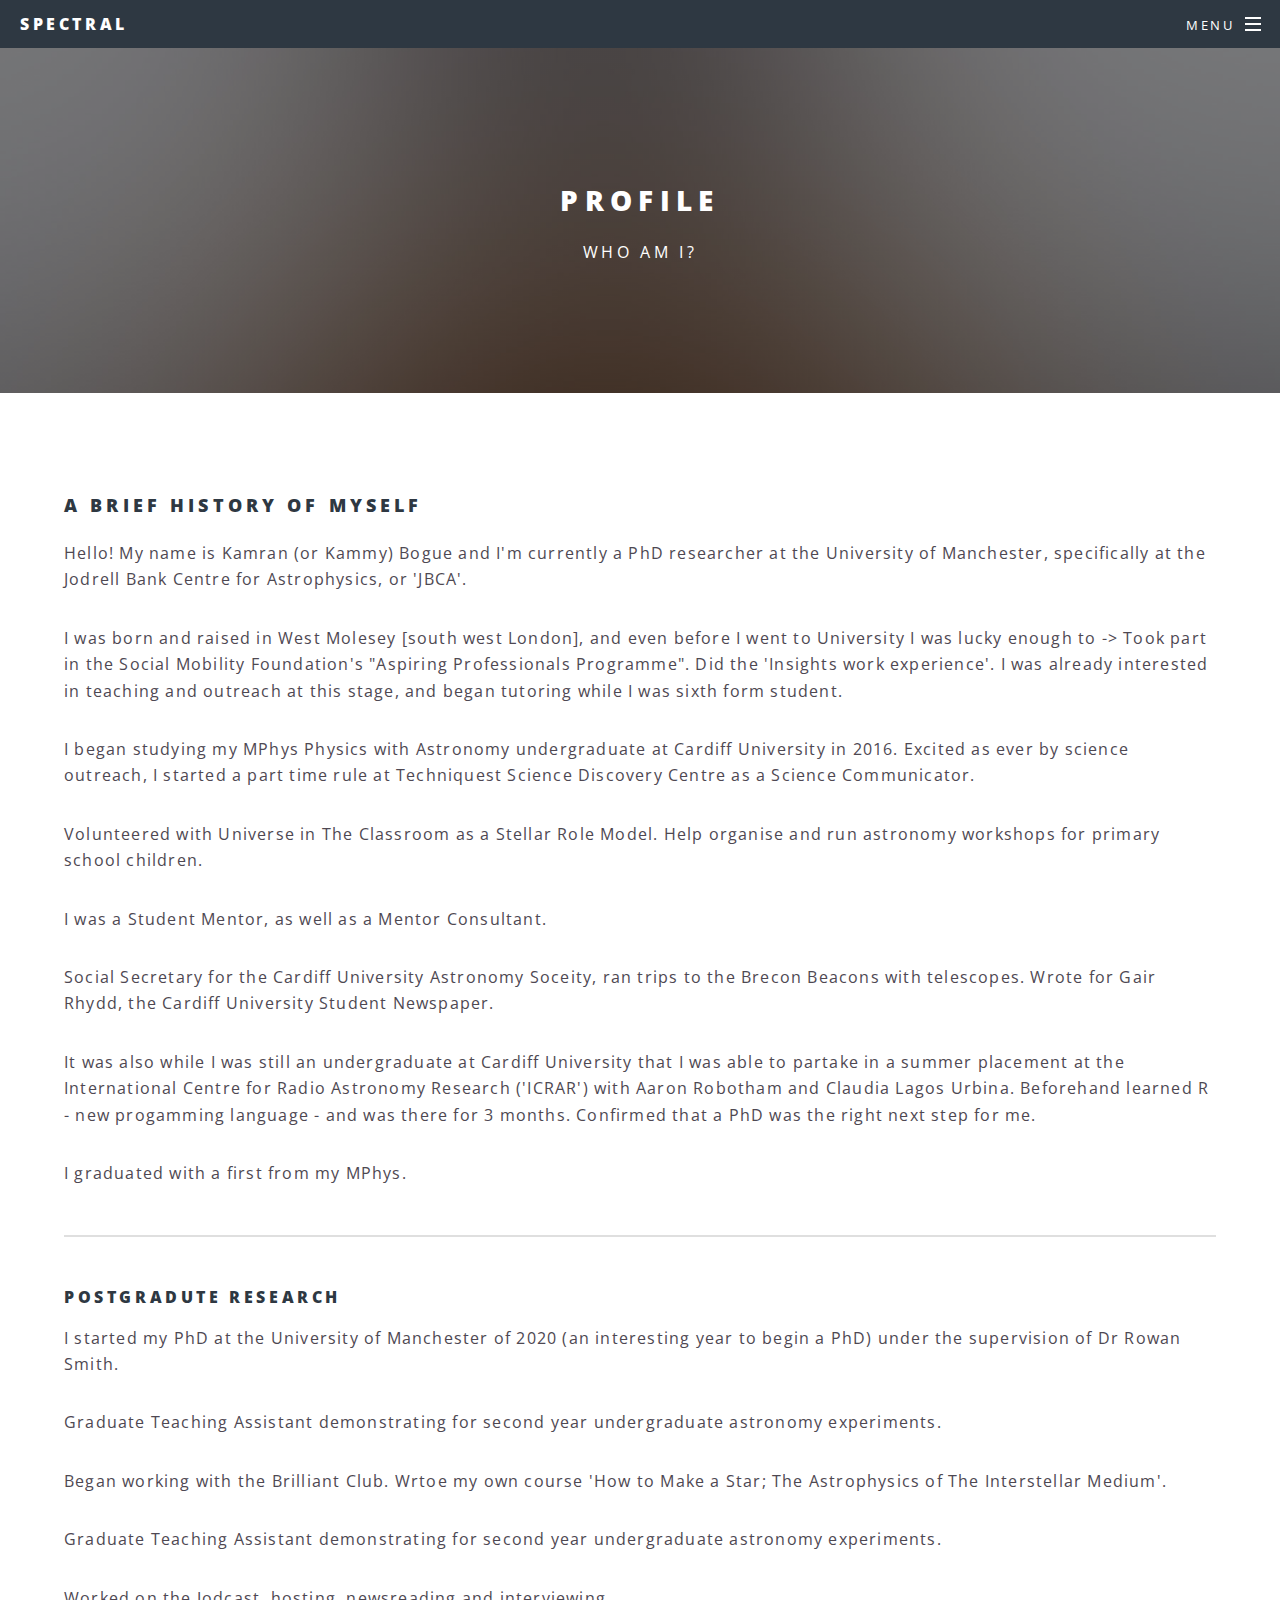
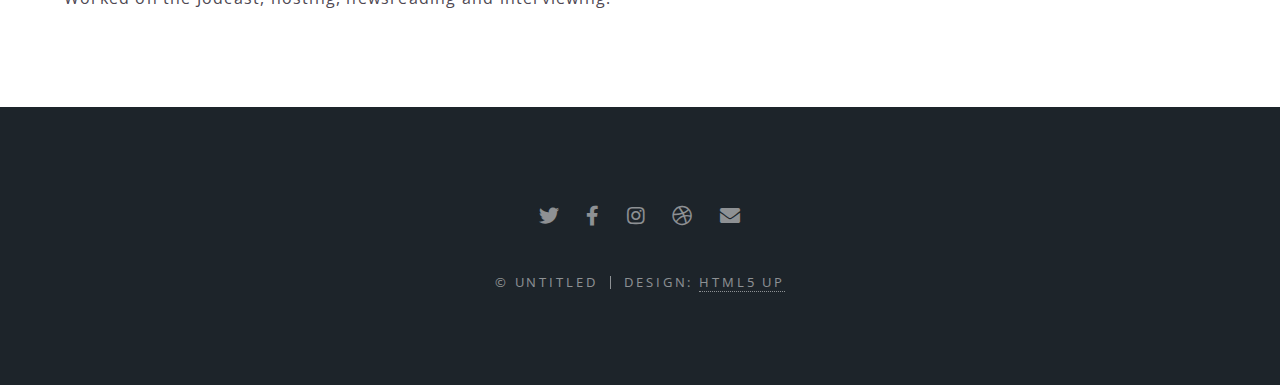
==== contact.html @ 106fe3ed "Update Homepage and Introduce New Pages" ====
<!DOCTYPE HTML>
<!--
	Spectral by HTML5 UP
	html5up.net | @ajlkn
	Free for personal and commercial use under the CCA 3.0 license (html5up.net/license)
-->
<html>
	<head>
		<title>Generic - Spectral by HTML5 UP</title>
		<meta charset="utf-8" />
		<meta name="viewport" content="width=device-width, initial-scale=1, user-scalable=no" />
		<link rel="stylesheet" href="assets/css/main.css" />
		<noscript><link rel="stylesheet" href="assets/css/noscript.css" /></noscript>
	</head>
	<body class="is-preload">

		<!-- Page Wrapper -->
			<div id="page-wrapper">

				<!-- Header -->
					<header id="header">
						<h1><a href="index.html">Spectral</a></h1>
						<nav id="nav">
							<ul>
								<li class="special">
									<a href="#menu" class="menuToggle"><span>Menu</span></a>
									<div id="menu">
										<ul>
											<li><a href="index.html">Home</a></li>
											<li><a href="generic.html">Generic</a></li>
											<li><a href="elements.html">Elements</a></li>
											<li><a href="#">Sign Up</a></li>
											<li><a href="#">Log In</a></li>
										</ul>
									</div>
								</li>
							</ul>
						</nav>
					</header>

				<!-- Main -->
					<article id="main">
						<header>
							<h2>Profile</h2>
							<p>Who am I?</p>
						</header>
						<section class="wrapper style5">
							<div class="inner">

								<h3>A Brief History of Myself</h3>
								<p>Hello! My name is Kamran (or Kammy) Bogue and I'm currently a PhD researcher at the University of Manchester, specifically at the Jodrell Bank Centre for Astrophysics, or 'JBCA'. </p>

								<p>I was born and raised in West Molesey [south west London], and even before I went to University I was lucky enough to -> Took part in the Social Mobility Foundation's "Aspiring Professionals Programme". Did the 'Insights work experience'. I was already interested in teaching and outreach at this stage, and began tutoring while I was sixth form student.</p>

								<p>I began studying my MPhys Physics with Astronomy undergraduate at Cardiff University in 2016. Excited as ever by science outreach, I started a part time rule at Techniquest Science Discovery Centre as a Science Communicator.</p>

								<p>Volunteered with Universe in The Classroom as a Stellar Role Model. Help organise and run astronomy workshops for primary school children.</p>

								<p>I was a Student Mentor, as well as a Mentor Consultant.</p>

								<p>Social Secretary for the Cardiff University Astronomy Soceity, ran trips to the Brecon Beacons with telescopes. Wrote for Gair Rhydd, the Cardiff University Student Newspaper.</p>

								<p>It was also while I was still an undergraduate at Cardiff University that I was able to partake in a summer placement at the International Centre for Radio Astronomy Research ('ICRAR') with Aaron Robotham and Claudia Lagos Urbina. Beforehand learned R - new progamming language - and was there for 3 months. Confirmed that a PhD was the right next step for me.</p>

								<p>I graduated with a first from my MPhys.</p>
								<hr />

								<h4>Postgradute Research</h4>
								<p>I started my PhD at the University of Manchester of 2020 (an interesting year to begin a PhD) under the supervision of Dr Rowan Smith.</p>

								<p>Graduate Teaching Assistant demonstrating for second year undergraduate astronomy experiments.</p>

								<p>Began working with the Brilliant Club. Wrtoe my own course 'How to Make a Star; The Astrophysics of The Interstellar Medium'. </p>

								<p>Graduate Teaching Assistant demonstrating for second year undergraduate astronomy experiments.</p>

								<p>Worked on the Jodcast, hosting, newsreading and interviewing.</p>

							</div>
						</section>
					</article>

				<!-- Footer -->
					<footer id="footer">
						<ul class="icons">
							<li><a href="#" class="icon brands fa-twitter"><span class="label">Twitter</span></a></li>
							<li><a href="#" class="icon brands fa-facebook-f"><span class="label">Facebook</span></a></li>
							<li><a href="#" class="icon brands fa-instagram"><span class="label">Instagram</span></a></li>
							<li><a href="#" class="icon brands fa-dribbble"><span class="label">Dribbble</span></a></li>
							<li><a href="#" class="icon solid fa-envelope"><span class="label">Email</span></a></li>
						</ul>
						<ul class="copyright">
							<li>&copy; Untitled</li><li>Design: <a href="http://html5up.net">HTML5 UP</a></li>
						</ul>
					</footer>

			</div>

		<!-- Scripts -->
			<script src="assets/js/jquery.min.js"></script>
			<script src="assets/js/jquery.scrollex.min.js"></script>
			<script src="assets/js/jquery.scrolly.min.js"></script>
			<script src="assets/js/browser.min.js"></script>
			<script src="assets/js/breakpoints.min.js"></script>
			<script src="assets/js/util.js"></script>
			<script src="assets/js/main.js"></script>

	</body>
</html>
---- assets/css/main.css ----
@import url(fontawesome-all.min.css);
@import url("https://fonts.googleapis.com/css?family=Open+Sans:400,400italic,600,600italic,800,800italic");

/*
	Spectral by HTML5 UP
	html5up.net | @ajlkn
	Free for personal and commercial use under the CCA 3.0 license (html5up.net/license)
*/

html, body, div, span, applet, object,
iframe, h1, h2, h3, h4, h5, h6, p, blockquote,
pre, a, abbr, acronym, address, big, cite,
code, del, dfn, em, img, ins, kbd, q, s, samp,
small, strike, strong, sub, sup, tt, var, b,
u, i, center, dl, dt, dd, ol, ul, li, fieldset,
form, label, legend, table, caption, tbody,
tfoot, thead, tr, th, td, article, aside,
canvas, details, embed, figure, figcaption,
footer, header, hgroup, menu, nav, output, ruby,
section, summary, time, mark, audio, video {
	margin: 0;
	padding: 0;
	border: 0;
	font-size: 100%;
	font: inherit;
	vertical-align: baseline;}

article, aside, details, figcaption, figure,
footer, header, hgroup, menu, nav, section {
	display: block;}

body {
	line-height: 1;
}

ol, ul {
	list-style: none;
}

blockquote, q {
	quotes: none;
}

	blockquote:before, blockquote:after, q:before, q:after {
		content: '';
		content: none;
	}

table {
	border-collapse: collapse;
	border-spacing: 0;
}

body {
	-webkit-text-size-adjust: none;
}

mark {
	background-color: transparent;
	color: inherit;
}

input::-moz-focus-inner {
	border: 0;
	padding: 0;
}

input, select, textarea {
	-moz-appearance: none;
	-webkit-appearance: none;
	-ms-appearance: none;
	appearance: none;
}

/* Basic */

	@-ms-viewport {
		width: device-width;
	}

	html {
		box-sizing: border-box;
	}

	*, *:before, *:after {
		box-sizing: inherit;
	}

	body {
		background: #2e3842;
	}

		body.is-preload *, body.is-preload *:before, body.is-preload *:after {
			-moz-animation: none !important;
			-webkit-animation: none !important;
			-ms-animation: none !important;
			animation: none !important;
			-moz-transition: none !important;
			-webkit-transition: none !important;
			-ms-transition: none !important;
			transition: none !important;
		}

	body, input, select, textarea {
		color: #fff;
		font-family: "Open Sans", Helvetica, sans-serif;
		font-size: 15pt;
		font-weight: 400;
		letter-spacing: 0.075em;
		line-height: 1.65em;
	}

		@media screen and (max-width: 1680px) {

			body, input, select, textarea {
				font-size: 13pt;
			}

		}

		@media screen and (max-width: 1280px) {

			body, input, select, textarea {
				font-size: 12pt;
			}

		}

		@media screen and (max-width: 736px) {

			body, input, select, textarea {
				font-size: 11pt;
				letter-spacing: 0.0375em;
			}

		}

	a {
		-moz-transition: color 0.2s ease, border-bottom-color 0.2s ease;
		-webkit-transition: color 0.2s ease, border-bottom-color 0.2s ease;
		-ms-transition: color 0.2s ease, border-bottom-color 0.2s ease;
		transition: color 0.2s ease, border-bottom-color 0.2s ease;
		border-bottom: dotted 1px;
		color: inherit;
		text-decoration: none;
	}

		a:hover {
			border-bottom-color: transparent;
		}

	strong, b {
		color: #fff;
		font-weight: 600;
	}

	em, i {
		font-style: italic;
	}

	p {
		margin: 0 0 2em 0;
	}

	h1, h2, h3, h4, h5, h6 {
		color: #fff;
		font-weight: 800;
		letter-spacing: 0.225em;
		line-height: 1em;
		margin: 0 0 1em 0;
		text-transform: uppercase;
	}

		h1 a, h2 a, h3 a, h4 a, h5 a, h6 a {
			color: inherit;
			text-decoration: none;
		}

	h2 {
		font-size: 1.35em;
		line-height: 1.75em;
	}

		@media screen and (max-width: 736px) {

			h2 {
				font-size: 1.1em;
				line-height: 1.65em;
			}

		}

	h3 {
		font-size: 1.15em;
		line-height: 1.75em;
	}

		@media screen and (max-width: 736px) {

			h3 {
				font-size: 1em;
				line-height: 1.65em;
			}

		}

	h4 {
		font-size: 1em;
		line-height: 1.5em;
	}

	h5 {
		font-size: 0.8em;
		line-height: 1.5em;
	}

	h6 {
		font-size: 0.7em;
		line-height: 1.5em;
	}

	sub {
		font-size: 0.8em;
		position: relative;
		top: 0.5em;
	}

	sup {
		font-size: 0.8em;
		position: relative;
		top: -0.5em;
	}

	hr {
		border: 0;
		border-bottom: solid 2px #fff;
		margin: 3em 0;
	}

		hr.major {
			margin: 4.5em 0;
		}

	blockquote {
		border-left: solid 4px #fff;
		font-style: italic;
		margin: 0 0 2em 0;
		padding: 0.5em 0 0.5em 2em;
	}

	code {
		background: rgba(144, 144, 144, 0.25);
		border-radius: 3px;
		font-family: "Courier New", monospace;
		font-size: 0.9em;
		letter-spacing: 0;
		margin: 0 0.25em;
		padding: 0.25em 0.65em;
	}

	pre {
		-webkit-overflow-scrolling: touch;
		font-family: "Courier New", monospace;
		font-size: 0.9em;
		margin: 0 0 2em 0;
	}

		pre code {
			display: block;
			line-height: 1.75em;
			padding: 1em 1.5em;
			overflow-x: auto;
		}

	.align-left {
		text-align: left;
	}

	.align-center {
		text-align: center;
	}

	.align-right {
		text-align: right;
	}

/* Row */

	.row {
		display: flex;
		flex-wrap: wrap;
		box-sizing: border-box;
		align-items: stretch;
	}

		.row > * {
			box-sizing: border-box;
		}

		.row.gtr-uniform > * > :last-child {
			margin-bottom: 0;
		}

		.row.aln-left {
			justify-content: flex-start;
		}

		.row.aln-center {
			justify-content: center;
		}

		.row.aln-right {
			justify-content: flex-end;
		}

		.row.aln-top {
			align-items: flex-start;
		}

		.row.aln-middle {
			align-items: center;
		}

		.row.aln-bottom {
			align-items: flex-end;
		}

		.row > .imp {
			order: -1;
		}

		.row > .col-1 {
			width: 8.33333%;
		}

		.row > .off-1 {
			margin-left: 8.33333%;
		}

		.row > .col-2 {
			width: 16.66667%;
		}

		.row > .off-2 {
			margin-left: 16.66667%;
		}

		.row > .col-3 {
			width: 25%;
		}

		.row > .off-3 {
			margin-left: 25%;
		}

		.row > .col-4 {
			width: 33.33333%;
		}

		.row > .off-4 {
			margin-left: 33.33333%;
		}

		.row > .col-5 {
			width: 41.66667%;
		}

		.row > .off-5 {
			margin-left: 41.66667%;
		}

		.row > .col-6 {
			width: 50%;
		}

		.row > .off-6 {
			margin-left: 50%;
		}

		.row > .col-7 {
			width: 58.33333%;
		}

		.row > .off-7 {
			margin-left: 58.33333%;
		}

		.row > .col-8 {
			width: 66.66667%;
		}

		.row > .off-8 {
			margin-left: 66.66667%;
		}

		.row > .col-9 {
			width: 75%;
		}

		.row > .off-9 {
			margin-left: 75%;
		}

		.row > .col-10 {
			width: 83.33333%;
		}

		.row > .off-10 {
			margin-left: 83.33333%;
		}

		.row > .col-11 {
			width: 91.66667%;
		}

		.row > .off-11 {
			margin-left: 91.66667%;
		}

		.row > .col-12 {
			width: 100%;
		}

		.row > .off-12 {
			margin-left: 100%;
		}

		.row.gtr-0 {
			margin-top: 0;
			margin-left: 0em;
		}

			.row.gtr-0 > * {
				padding: 0 0 0 0em;
			}

			.row.gtr-0.gtr-uniform {
				margin-top: 0em;
			}

				.row.gtr-0.gtr-uniform > * {
					padding-top: 0em;
				}

		.row.gtr-25 {
			margin-top: 0;
			margin-left: -0.375em;
		}

			.row.gtr-25 > * {
				padding: 0 0 0 0.375em;
			}

			.row.gtr-25.gtr-uniform {
				margin-top: -0.375em;
			}

				.row.gtr-25.gtr-uniform > * {
					padding-top: 0.375em;
				}

		.row.gtr-50 {
			margin-top: 0;
			margin-left: -0.75em;
		}

			.row.gtr-50 > * {
				padding: 0 0 0 0.75em;
			}

			.row.gtr-50.gtr-uniform {
				margin-top: -0.75em;
			}

				.row.gtr-50.gtr-uniform > * {
					padding-top: 0.75em;
				}

		.row {
			margin-top: 0;
			margin-left: -1.5em;
		}

			.row > * {
				padding: 0 0 0 1.5em;
			}

			.row.gtr-uniform {
				margin-top: -1.5em;
			}

				.row.gtr-uniform > * {
					padding-top: 1.5em;
				}

		.row.gtr-150 {
			margin-top: 0;
			margin-left: -2.25em;
		}

			.row.gtr-150 > * {
				padding: 0 0 0 2.25em;
			}

			.row.gtr-150.gtr-uniform {
				margin-top: -2.25em;
			}

				.row.gtr-150.gtr-uniform > * {
					padding-top: 2.25em;
				}

		.row.gtr-200 {
			margin-top: 0;
			margin-left: -3em;
		}

			.row.gtr-200 > * {
				padding: 0 0 0 3em;
			}

			.row.gtr-200.gtr-uniform {
				margin-top: -3em;
			}

				.row.gtr-200.gtr-uniform > * {
					padding-top: 3em;
				}

		@media screen and (max-width: 1680px) {

			.row {
				display: flex;
				flex-wrap: wrap;
				box-sizing: border-box;
				align-items: stretch;
			}

				.row > * {
					box-sizing: border-box;
				}

				.row.gtr-uniform > * > :last-child {
					margin-bottom: 0;
				}

				.row.aln-left {
					justify-content: flex-start;
				}

				.row.aln-center {
					justify-content: center;
				}

				.row.aln-right {
					justify-content: flex-end;
				}

				.row.aln-top {
					align-items: flex-start;
				}

				.row.aln-middle {
					align-items: center;
				}

				.row.aln-bottom {
					align-items: flex-end;
				}

				.row > .imp-xlarge {
					order: -1;
				}

				.row > .col-1-xlarge {
					width: 8.33333%;
				}

				.row > .off-1-xlarge {
					margin-left: 8.33333%;
				}

				.row > .col-2-xlarge {
					width: 16.66667%;
				}

				.row > .off-2-xlarge {
					margin-left: 16.66667%;
				}

				.row > .col-3-xlarge {
					width: 25%;
				}

				.row > .off-3-xlarge {
					margin-left: 25%;
				}

				.row > .col-4-xlarge {
					width: 33.33333%;
				}

				.row > .off-4-xlarge {
					margin-left: 33.33333%;
				}

				.row > .col-5-xlarge {
					width: 41.66667%;
				}

				.row > .off-5-xlarge {
					margin-left: 41.66667%;
				}

				.row > .col-6-xlarge {
					width: 50%;
				}

				.row > .off-6-xlarge {
					margin-left: 50%;
				}

				.row > .col-7-xlarge {
					width: 58.33333%;
				}

				.row > .off-7-xlarge {
					margin-left: 58.33333%;
				}

				.row > .col-8-xlarge {
					width: 66.66667%;
				}

				.row > .off-8-xlarge {
					margin-left: 66.66667%;
				}

				.row > .col-9-xlarge {
					width: 75%;
				}

				.row > .off-9-xlarge {
					margin-left: 75%;
				}

				.row > .col-10-xlarge {
					width: 83.33333%;
				}

				.row > .off-10-xlarge {
					margin-left: 83.33333%;
				}

				.row > .col-11-xlarge {
					width: 91.66667%;
				}

				.row > .off-11-xlarge {
					margin-left: 91.66667%;
				}

				.row > .col-12-xlarge {
					width: 100%;
				}

				.row > .off-12-xlarge {
					margin-left: 100%;
				}

				.row.gtr-0 {
					margin-top: 0;
					margin-left: 0em;
				}

					.row.gtr-0 > * {
						padding: 0 0 0 0em;
					}

					.row.gtr-0.gtr-uniform {
						margin-top: 0em;
					}

						.row.gtr-0.gtr-uniform > * {
							padding-top: 0em;
						}

				.row.gtr-25 {
					margin-top: 0;
					margin-left: -0.375em;
				}

					.row.gtr-25 > * {
						padding: 0 0 0 0.375em;
					}

					.row.gtr-25.gtr-uniform {
						margin-top: -0.375em;
					}

						.row.gtr-25.gtr-uniform > * {
							padding-top: 0.375em;
						}

				.row.gtr-50 {
					margin-top: 0;
					margin-left: -0.75em;
				}

					.row.gtr-50 > * {
						padding: 0 0 0 0.75em;
					}

					.row.gtr-50.gtr-uniform {
						margin-top: -0.75em;
					}

						.row.gtr-50.gtr-uniform > * {
							padding-top: 0.75em;
						}

				.row {
					margin-top: 0;
					margin-left: -1.5em;
				}

					.row > * {
						padding: 0 0 0 1.5em;
					}

					.row.gtr-uniform {
						margin-top: -1.5em;
					}

						.row.gtr-uniform > * {
							padding-top: 1.5em;
						}

				.row.gtr-150 {
					margin-top: 0;
					margin-left: -2.25em;
				}

					.row.gtr-150 > * {
						padding: 0 0 0 2.25em;
					}

					.row.gtr-150.gtr-uniform {
						margin-top: -2.25em;
					}

						.row.gtr-150.gtr-uniform > * {
							padding-top: 2.25em;
						}

				.row.gtr-200 {
					margin-top: 0;
					margin-left: -3em;
				}

					.row.gtr-200 > * {
						padding: 0 0 0 3em;
					}

					.row.gtr-200.gtr-uniform {
						margin-top: -3em;
					}

						.row.gtr-200.gtr-uniform > * {
							padding-top: 3em;
						}

		}

		@media screen and (max-width: 1280px) {

			.row {
				display: flex;
				flex-wrap: wrap;
				box-sizing: border-box;
				align-items: stretch;
			}

				.row > * {
					box-sizing: border-box;
				}

				.row.gtr-uniform > * > :last-child {
					margin-bottom: 0;
				}

				.row.aln-left {
					justify-content: flex-start;
				}

				.row.aln-center {
					justify-content: center;
				}

				.row.aln-right {
					justify-content: flex-end;
				}

				.row.aln-top {
					align-items: flex-start;
				}

				.row.aln-middle {
					align-items: center;
				}

				.row.aln-bottom {
					align-items: flex-end;
				}

				.row > .imp-large {
					order: -1;
				}

				.row > .col-1-large {
					width: 8.33333%;
				}

				.row > .off-1-large {
					margin-left: 8.33333%;
				}

				.row > .col-2-large {
					width: 16.66667%;
				}

				.row > .off-2-large {
					margin-left: 16.66667%;
				}

				.row > .col-3-large {
					width: 25%;
				}

				.row > .off-3-large {
					margin-left: 25%;
				}

				.row > .col-4-large {
					width: 33.33333%;
				}

				.row > .off-4-large {
					margin-left: 33.33333%;
				}

				.row > .col-5-large {
					width: 41.66667%;
				}

				.row > .off-5-large {
					margin-left: 41.66667%;
				}

				.row > .col-6-large {
					width: 50%;
				}

				.row > .off-6-large {
					margin-left: 50%;
				}

				.row > .col-7-large {
					width: 58.33333%;
				}

				.row > .off-7-large {
					margin-left: 58.33333%;
				}

				.row > .col-8-large {
					width: 66.66667%;
				}

				.row > .off-8-large {
					margin-left: 66.66667%;
				}

				.row > .col-9-large {
					width: 75%;
				}

				.row > .off-9-large {
					margin-left: 75%;
				}

				.row > .col-10-large {
					width: 83.33333%;
				}

				.row > .off-10-large {
					margin-left: 83.33333%;
				}

				.row > .col-11-large {
					width: 91.66667%;
				}

				.row > .off-11-large {
					margin-left: 91.66667%;
				}

				.row > .col-12-large {
					width: 100%;
				}

				.row > .off-12-large {
					margin-left: 100%;
				}

				.row.gtr-0 {
					margin-top: 0;
					margin-left: 0em;
				}

					.row.gtr-0 > * {
						padding: 0 0 0 0em;
					}

					.row.gtr-0.gtr-uniform {
						margin-top: 0em;
					}

						.row.gtr-0.gtr-uniform > * {
							padding-top: 0em;
						}

				.row.gtr-25 {
					margin-top: 0;
					margin-left: -0.375em;
				}

					.row.gtr-25 > * {
						padding: 0 0 0 0.375em;
					}

					.row.gtr-25.gtr-uniform {
						margin-top: -0.375em;
					}

						.row.gtr-25.gtr-uniform > * {
							padding-top: 0.375em;
						}

				.row.gtr-50 {
					margin-top: 0;
					margin-left: -0.75em;
				}

					.row.gtr-50 > * {
						padding: 0 0 0 0.75em;
					}

					.row.gtr-50.gtr-uniform {
						margin-top: -0.75em;
					}

						.row.gtr-50.gtr-uniform > * {
							padding-top: 0.75em;
						}

				.row {
					margin-top: 0;
					margin-left: -1.5em;
				}

					.row > * {
						padding: 0 0 0 1.5em;
					}

					.row.gtr-uniform {
						margin-top: -1.5em;
					}

						.row.gtr-uniform > * {
							padding-top: 1.5em;
						}

				.row.gtr-150 {
					margin-top: 0;
					margin-left: -2.25em;
				}

					.row.gtr-150 > * {
						padding: 0 0 0 2.25em;
					}

					.row.gtr-150.gtr-uniform {
						margin-top: -2.25em;
					}

						.row.gtr-150.gtr-uniform > * {
							padding-top: 2.25em;
						}

				.row.gtr-200 {
					margin-top: 0;
					margin-left: -3em;
				}

					.row.gtr-200 > * {
						padding: 0 0 0 3em;
					}

					.row.gtr-200.gtr-uniform {
						margin-top: -3em;
					}

						.row.gtr-200.gtr-uniform > * {
							padding-top: 3em;
						}

		}

		@media screen and (max-width: 980px) {

			.row {
				display: flex;
				flex-wrap: wrap;
				box-sizing: border-box;
				align-items: stretch;
			}

				.row > * {
					box-sizing: border-box;
				}

				.row.gtr-uniform > * > :last-child {
					margin-bottom: 0;
				}

				.row.aln-left {
					justify-content: flex-start;
				}

				.row.aln-center {
					justify-content: center;
				}

				.row.aln-right {
					justify-content: flex-end;
				}

				.row.aln-top {
					align-items: flex-start;
				}

				.row.aln-middle {
					align-items: center;
				}

				.row.aln-bottom {
					align-items: flex-end;
				}

				.row > .imp-medium {
					order: -1;
				}

				.row > .col-1-medium {
					width: 8.33333%;
				}

				.row > .off-1-medium {
					margin-left: 8.33333%;
				}

				.row > .col-2-medium {
					width: 16.66667%;
				}

				.row > .off-2-medium {
					margin-left: 16.66667%;
				}

				.row > .col-3-medium {
					width: 25%;
				}

				.row > .off-3-medium {
					margin-left: 25%;
				}

				.row > .col-4-medium {
					width: 33.33333%;
				}

				.row > .off-4-medium {
					margin-left: 33.33333%;
				}

				.row > .col-5-medium {
					width: 41.66667%;
				}

				.row > .off-5-medium {
					margin-left: 41.66667%;
				}

				.row > .col-6-medium {
					width: 50%;
				}

				.row > .off-6-medium {
					margin-left: 50%;
				}

				.row > .col-7-medium {
					width: 58.33333%;
				}

				.row > .off-7-medium {
					margin-left: 58.33333%;
				}

				.row > .col-8-medium {
					width: 66.66667%;
				}

				.row > .off-8-medium {
					margin-left: 66.66667%;
				}

				.row > .col-9-medium {
					width: 75%;
				}

				.row > .off-9-medium {
					margin-left: 75%;
				}

				.row > .col-10-medium {
					width: 83.33333%;
				}

				.row > .off-10-medium {
					margin-left: 83.33333%;
				}

				.row > .col-11-medium {
					width: 91.66667%;
				}

				.row > .off-11-medium {
					margin-left: 91.66667%;
				}

				.row > .col-12-medium {
					width: 100%;
				}

				.row > .off-12-medium {
					margin-left: 100%;
				}

				.row.gtr-0 {
					margin-top: 0;
					margin-left: 0em;
				}

					.row.gtr-0 > * {
						padding: 0 0 0 0em;
					}

					.row.gtr-0.gtr-uniform {
						margin-top: 0em;
					}

						.row.gtr-0.gtr-uniform > * {
							padding-top: 0em;
						}

				.row.gtr-25 {
					margin-top: 0;
					margin-left: -0.375em;
				}

					.row.gtr-25 > * {
						padding: 0 0 0 0.375em;
					}

					.row.gtr-25.gtr-uniform {
						margin-top: -0.375em;
					}

						.row.gtr-25.gtr-uniform > * {
							padding-top: 0.375em;
						}

				.row.gtr-50 {
					margin-top: 0;
					margin-left: -0.75em;
				}

					.row.gtr-50 > * {
						padding: 0 0 0 0.75em;
					}

					.row.gtr-50.gtr-uniform {
						margin-top: -0.75em;
					}

						.row.gtr-50.gtr-uniform > * {
							padding-top: 0.75em;
						}

				.row {
					margin-top: 0;
					margin-left: -1.5em;
				}

					.row > * {
						padding: 0 0 0 1.5em;
					}

					.row.gtr-uniform {
						margin-top: -1.5em;
					}

						.row.gtr-uniform > * {
							padding-top: 1.5em;
						}

				.row.gtr-150 {
					margin-top: 0;
					margin-left: -2.25em;
				}

					.row.gtr-150 > * {
						padding: 0 0 0 2.25em;
					}

					.row.gtr-150.gtr-uniform {
						margin-top: -2.25em;
					}

						.row.gtr-150.gtr-uniform > * {
							padding-top: 2.25em;
						}

				.row.gtr-200 {
					margin-top: 0;
					margin-left: -3em;
				}

					.row.gtr-200 > * {
						padding: 0 0 0 3em;
					}

					.row.gtr-200.gtr-uniform {
						margin-top: -3em;
					}

						.row.gtr-200.gtr-uniform > * {
							padding-top: 3em;
						}

		}

		@media screen and (max-width: 736px) {

			.row {
				display: flex;
				flex-wrap: wrap;
				box-sizing: border-box;
				align-items: stretch;
			}

				.row > * {
					box-sizing: border-box;
				}

				.row.gtr-uniform > * > :last-child {
					margin-bottom: 0;
				}

				.row.aln-left {
					justify-content: flex-start;
				}

				.row.aln-center {
					justify-content: center;
				}

				.row.aln-right {
					justify-content: flex-end;
				}

				.row.aln-top {
					align-items: flex-start;
				}

				.row.aln-middle {
					align-items: center;
				}

				.row.aln-bottom {
					align-items: flex-end;
				}

				.row > .imp-small {
					order: -1;
				}

				.row > .col-1-small {
					width: 8.33333%;
				}

				.row > .off-1-small {
					margin-left: 8.33333%;
				}

				.row > .col-2-small {
					width: 16.66667%;
				}

				.row > .off-2-small {
					margin-left: 16.66667%;
				}

				.row > .col-3-small {
					width: 25%;
				}

				.row > .off-3-small {
					margin-left: 25%;
				}

				.row > .col-4-small {
					width: 33.33333%;
				}

				.row > .off-4-small {
					margin-left: 33.33333%;
				}

				.row > .col-5-small {
					width: 41.66667%;
				}

				.row > .off-5-small {
					margin-left: 41.66667%;
				}

				.row > .col-6-small {
					width: 50%;
				}

				.row > .off-6-small {
					margin-left: 50%;
				}

				.row > .col-7-small {
					width: 58.33333%;
				}

				.row > .off-7-small {
					margin-left: 58.33333%;
				}

				.row > .col-8-small {
					width: 66.66667%;
				}

				.row > .off-8-small {
					margin-left: 66.66667%;
				}

				.row > .col-9-small {
					width: 75%;
				}

				.row > .off-9-small {
					margin-left: 75%;
				}

				.row > .col-10-small {
					width: 83.33333%;
				}

				.row > .off-10-small {
					margin-left: 83.33333%;
				}

				.row > .col-11-small {
					width: 91.66667%;
				}

				.row > .off-11-small {
					margin-left: 91.66667%;
				}

				.row > .col-12-small {
					width: 100%;
				}

				.row > .off-12-small {
					margin-left: 100%;
				}

				.row.gtr-0 {
					margin-top: 0;
					margin-left: 0em;
				}

					.row.gtr-0 > * {
						padding: 0 0 0 0em;
					}

					.row.gtr-0.gtr-uniform {
						margin-top: 0em;
					}

						.row.gtr-0.gtr-uniform > * {
							padding-top: 0em;
						}

				.row.gtr-25 {
					margin-top: 0;
					margin-left: -0.375em;
				}

					.row.gtr-25 > * {
						padding: 0 0 0 0.375em;
					}

					.row.gtr-25.gtr-uniform {
						margin-top: -0.375em;
					}

						.row.gtr-25.gtr-uniform > * {
							padding-top: 0.375em;
						}

				.row.gtr-50 {
					margin-top: 0;
					margin-left: -0.75em;
				}

					.row.gtr-50 > * {
						padding: 0 0 0 0.75em;
					}

					.row.gtr-50.gtr-uniform {
						margin-top: -0.75em;
					}

						.row.gtr-50.gtr-uniform > * {
							padding-top: 0.75em;
						}

				.row {
					margin-top: 0;
					margin-left: -1.5em;
				}

					.row > * {
						padding: 0 0 0 1.5em;
					}

					.row.gtr-uniform {
						margin-top: -1.5em;
					}

						.row.gtr-uniform > * {
							padding-top: 1.5em;
						}

				.row.gtr-150 {
					margin-top: 0;
					margin-left: -2.25em;
				}

					.row.gtr-150 > * {
						padding: 0 0 0 2.25em;
					}

					.row.gtr-150.gtr-uniform {
						margin-top: -2.25em;
					}

						.row.gtr-150.gtr-uniform > * {
							padding-top: 2.25em;
						}

				.row.gtr-200 {
					margin-top: 0;
					margin-left: -3em;
				}

					.row.gtr-200 > * {
						padding: 0 0 0 3em;
					}

					.row.gtr-200.gtr-uniform {
						margin-top: -3em;
					}

						.row.gtr-200.gtr-uniform > * {
							padding-top: 3em;
						}

		}

		@media screen and (max-width: 480px) {

			.row {
				display: flex;
				flex-wrap: wrap;
				box-sizing: border-box;
				align-items: stretch;
			}

				.row > * {
					box-sizing: border-box;
				}

				.row.gtr-uniform > * > :last-child {
					margin-bottom: 0;
				}

				.row.aln-left {
					justify-content: flex-start;
				}

				.row.aln-center {
					justify-content: center;
				}

				.row.aln-right {
					justify-content: flex-end;
				}

				.row.aln-top {
					align-items: flex-start;
				}

				.row.aln-middle {
					align-items: center;
				}

				.row.aln-bottom {
					align-items: flex-end;
				}

				.row > .imp-xsmall {
					order: -1;
				}

				.row > .col-1-xsmall {
					width: 8.33333%;
				}

				.row > .off-1-xsmall {
					margin-left: 8.33333%;
				}

				.row > .col-2-xsmall {
					width: 16.66667%;
				}

				.row > .off-2-xsmall {
					margin-left: 16.66667%;
				}

				.row > .col-3-xsmall {
					width: 25%;
				}

				.row > .off-3-xsmall {
					margin-left: 25%;
				}

				.row > .col-4-xsmall {
					width: 33.33333%;
				}

				.row > .off-4-xsmall {
					margin-left: 33.33333%;
				}

				.row > .col-5-xsmall {
					width: 41.66667%;
				}

				.row > .off-5-xsmall {
					margin-left: 41.66667%;
				}

				.row > .col-6-xsmall {
					width: 50%;
				}

				.row > .off-6-xsmall {
					margin-left: 50%;
				}

				.row > .col-7-xsmall {
					width: 58.33333%;
				}

				.row > .off-7-xsmall {
					margin-left: 58.33333%;
				}

				.row > .col-8-xsmall {
					width: 66.66667%;
				}

				.row > .off-8-xsmall {
					margin-left: 66.66667%;
				}

				.row > .col-9-xsmall {
					width: 75%;
				}

				.row > .off-9-xsmall {
					margin-left: 75%;
				}

				.row > .col-10-xsmall {
					width: 83.33333%;
				}

				.row > .off-10-xsmall {
					margin-left: 83.33333%;
				}

				.row > .col-11-xsmall {
					width: 91.66667%;
				}

				.row > .off-11-xsmall {
					margin-left: 91.66667%;
				}

				.row > .col-12-xsmall {
					width: 100%;
				}

				.row > .off-12-xsmall {
					margin-left: 100%;
				}

				.row.gtr-0 {
					margin-top: 0;
					margin-left: 0em;
				}

					.row.gtr-0 > * {
						padding: 0 0 0 0em;
					}

					.row.gtr-0.gtr-uniform {
						margin-top: 0em;
					}

						.row.gtr-0.gtr-uniform > * {
							padding-top: 0em;
						}

				.row.gtr-25 {
					margin-top: 0;
					margin-left: -0.375em;
				}

					.row.gtr-25 > * {
						padding: 0 0 0 0.375em;
					}

					.row.gtr-25.gtr-uniform {
						margin-top: -0.375em;
					}

						.row.gtr-25.gtr-uniform > * {
							padding-top: 0.375em;
						}

				.row.gtr-50 {
					margin-top: 0;
					margin-left: -0.75em;
				}

					.row.gtr-50 > * {
						padding: 0 0 0 0.75em;
					}

					.row.gtr-50.gtr-uniform {
						margin-top: -0.75em;
					}

						.row.gtr-50.gtr-uniform > * {
							padding-top: 0.75em;
						}

				.row {
					margin-top: 0;
					margin-left: -1.5em;
				}

					.row > * {
						padding: 0 0 0 1.5em;
					}

					.row.gtr-uniform {
						margin-top: -1.5em;
					}

						.row.gtr-uniform > * {
							padding-top: 1.5em;
						}

				.row.gtr-150 {
					margin-top: 0;
					margin-left: -2.25em;
				}

					.row.gtr-150 > * {
						padding: 0 0 0 2.25em;
					}

					.row.gtr-150.gtr-uniform {
						margin-top: -2.25em;
					}

						.row.gtr-150.gtr-uniform > * {
							padding-top: 2.25em;
						}

				.row.gtr-200 {
					margin-top: 0;
					margin-left: -3em;
				}

					.row.gtr-200 > * {
						padding: 0 0 0 3em;
					}

					.row.gtr-200.gtr-uniform {
						margin-top: -3em;
					}

						.row.gtr-200.gtr-uniform > * {
							padding-top: 3em;
						}

		}

/* Section/Article */

	section.special, article.special {
		text-align: center;
	}

	header p {
		color: rgba(255, 255, 255, 0.5);
		position: relative;
		top: -0.25em;
	}

	header h3 + p {
		font-size: 1.1em;
	}

	header h4 + p,
	header h5 + p,
	header h6 + p {
		font-size: 0.9em;
	}

	header.major {
		margin: 0 0 3.5em 0;
	}

		header.major h2, header.major h3, header.major h4, header.major h5, header.major h6 {
			border-bottom: solid 2px #fff;
			display: inline-block;
			padding-bottom: 1em;
			position: relative;
		}

			header.major h2:after, header.major h3:after, header.major h4:after, header.major h5:after, header.major h6:after {
				content: '';
				display: block;
				height: 1px;
			}

		header.major p {
			color: #fff;
			top: 0;
		}

		@media screen and (max-width: 736px) {

			header.major {
				margin: 0 0 2em 0;
			}

		}

	@media screen and (max-width: 980px) {

		header br {
			display: none;
		}

	}

/* Form */

	form {
		margin: 0 0 2em 0;
	}

	label {
		color: #fff;
		display: block;
		font-size: 0.9em;
		font-weight: 600;
		margin: 0 0 1em 0;
	}

	input[type="text"],
	input[type="password"],
	input[type="email"],
	select,
	textarea {
		-moz-appearance: none;
		-webkit-appearance: none;
		-ms-appearance: none;
		appearance: none;
		background-color: rgba(144, 144, 144, 0.25);
		border-radius: 3px;
		border: none;
		color: inherit;
		display: block;
		outline: 0;
		padding: 0 1em;
		text-decoration: none;
		width: 100%;
	}

		input[type="text"]:invalid,
		input[type="password"]:invalid,
		input[type="email"]:invalid,
		select:invalid,
		textarea:invalid {
			box-shadow: none;
		}

		input[type="text"]:focus,
		input[type="password"]:focus,
		input[type="email"]:focus,
		select:focus,
		textarea:focus {
			box-shadow: 0 0 0 2px #21b2a6;
		}

	select {
		background-size: 1.25em;
		background-repeat: no-repeat;
		background-position: calc(100% - 1em) center;
		height: 2.75em;
		padding-right: 2.75em;
		text-overflow: ellipsis;
	}

		select:focus::-ms-value {
			background-color: transparent;
		}

		select::-ms-expand {
			display: none;
		}

	input[type="text"],
	input[type="password"],
	input[type="email"],
	select {
		height: 2.75em;
	}

	textarea {
		padding: 0.75em 1em;
	}

	input[type="checkbox"],
	input[type="radio"] {
		-moz-appearance: none;
		-webkit-appearance: none;
		-ms-appearance: none;
		appearance: none;
		display: block;
		float: left;
		margin-right: -2em;
		opacity: 0;
		width: 1em;
		z-index: -1;
	}

		input[type="checkbox"] + label,
		input[type="radio"] + label {
			text-decoration: none;
			color: #fff;
			cursor: pointer;
			display: inline-block;
			font-size: 1em;
			font-weight: 400;
			padding-left: 2.4em;
			padding-right: 0.75em;
			position: relative;
		}

			input[type="checkbox"] + label:before,
			input[type="radio"] + label:before {
				-moz-osx-font-smoothing: grayscale;
				-webkit-font-smoothing: antialiased;
				display: inline-block;
				font-style: normal;
				font-variant: normal;
				text-rendering: auto;
				line-height: 1;
				text-transform: none !important;
				font-family: 'Font Awesome 5 Free';
				font-weight: 900;
			}

			input[type="checkbox"] + label:before,
			input[type="radio"] + label:before {
				background: rgba(144, 144, 144, 0.25);
				border-radius: 3px;
				content: '';
				display: inline-block;
				font-size: 0.8em;
				height: 2.0625em;
				left: 0;
				line-height: 2.0625em;
				position: absolute;
				text-align: center;
				top: 0;
				width: 2.0625em;
			}

		input[type="checkbox"]:checked + label:before,
		input[type="radio"]:checked + label:before {
			background: #2e3842;
			color: #fff;
			content: '\f00c';
		}

		input[type="checkbox"]:focus + label:before,
		input[type="radio"]:focus + label:before {
			box-shadow: 0 0 0 2px #21b2a6;
		}

	input[type="checkbox"] + label:before {
		border-radius: 3px;
	}

	input[type="radio"] + label:before {
		border-radius: 100%;
	}

	::-webkit-input-placeholder {
		color: rgba(255, 255, 255, 0.5) !important;
		opacity: 1.0;
	}

	:-moz-placeholder {
		color: rgba(255, 255, 255, 0.5) !important;
		opacity: 1.0;
	}

	::-moz-placeholder {
		color: rgba(255, 255, 255, 0.5) !important;
		opacity: 1.0;
	}

	:-ms-input-placeholder {
		color: rgba(255, 255, 255, 0.5) !important;
		opacity: 1.0;
	}

/* Box */

	.box {
		border-radius: 3px;
		border: solid 2px #fff;
		margin-bottom: 2em;
		padding: 1.5em;
	}

		.box > :last-child,
		.box > :last-child > :last-child,
		.box > :last-child > :last-child > :last-child {
			margin-bottom: 0;
		}

		.box.alt {
			border: 0;
			border-radius: 0;
			padding: 0;
		}

/* Icon */

	.icon {
		text-decoration: none;
		border-bottom: none;
		position: relative;
	}

		.icon:before {
			-moz-osx-font-smoothing: grayscale;
			-webkit-font-smoothing: antialiased;
			display: inline-block;
			font-style: normal;
			font-variant: normal;
			text-rendering: auto;
			line-height: 1;
			text-transform: none !important;
			font-family: 'Font Awesome 5 Free';
			font-weight: 400;
		}

		.icon > .label {
			display: none;
		}

		.icon:before {
			line-height: inherit;
		}

		.icon.solid:before {
			font-weight: 900;
		}

		.icon.brands:before {
			font-family: 'Font Awesome 5 Brands';
		}

		.icon.major {
			-moz-transform: rotate(-45deg);
			-webkit-transform: rotate(-45deg);
			-ms-transform: rotate(-45deg);
			transform: rotate(-45deg);
			border-radius: 3px;
			border: solid 2px #fff;
			display: inline-block;
			font-size: 1.35em;
			height: calc(3em + 2px);
			line-height: 3em;
			text-align: center;
			width: calc(3em + 2px);
		}

			.icon.major:before {
				-moz-transform: rotate(45deg);
				-webkit-transform: rotate(45deg);
				-ms-transform: rotate(45deg);
				transform: rotate(45deg);
				display: inline-block;
				font-size: 1.5em;
			}

			@media screen and (max-width: 736px) {

				.icon.major {
					font-size: 1em;
				}

			}

		.icon.style1 {
			color: #00ffcc;
		}

		.icon.style2 {
			color: #00f0ff;
		}

		.icon.style3 {
			color: #76ddff;
		}

/* Image */

	.image {
		border-radius: 3px;
		border: 0;
		display: inline-block;
		position: relative;
	}

		.image img {
			border-radius: 3px;
			display: block;
		}

		.image.left {
			float: left;
			margin: 0 2em 2em 0;
			top: 0.25em;
		}

		.image.right {
			float: right;
			margin: 0 0 2em 2em;
			top: 0.25em;
		}

		.image.left, .image.right {
			max-width: 40%;
		}

			.image.left img, .image.right img {
				width: 100%;
			}

		.image.fit {
			display: block;
			margin: 0 0 2em 0;
			width: 100%;
		}

			.image.fit img {
				width: 100%;
			}

/* List */

	ol {
		list-style: decimal;
		margin: 0 0 2em 0;
		padding-left: 1.25em;
	}

		ol li {
			padding-left: 0.25em;
		}

	ul {
		list-style: disc;
		margin: 0 0 2em 0;
		padding-left: 1em;
	}

		ul li {
			padding-left: 0.5em;
		}

		ul.alt {
			list-style: none;
			padding-left: 0;
		}

			ul.alt li {
				border-top: solid 1px #fff;
				padding: 0.5em 0;
			}

				ul.alt li:first-child {
					border-top: 0;
					padding-top: 0;
				}

	dl {
		margin: 0 0 2em 0;
	}

/* Actions */

	ul.actions {
		display: -moz-flex;
		display: -webkit-flex;
		display: -ms-flex;
		display: flex;
		cursor: default;
		list-style: none;
		margin-left: -1em;
		padding-left: 0;
	}

		ul.actions li {
			padding: 0 0 0 1em;
			vertical-align: middle;
		}

		ul.actions.special {
			-moz-justify-content: center;
			-webkit-justify-content: center;
			-ms-justify-content: center;
			justify-content: center;
			width: 100%;
			margin-left: 0;
		}

			ul.actions.special li:first-child {
				padding-left: 0;
			}

		ul.actions.stacked {
			-moz-flex-direction: column;
			-webkit-flex-direction: column;
			-ms-flex-direction: column;
			flex-direction: column;
			margin-left: 0;
		}

			ul.actions.stacked li {
				padding: 1em 0 0 0;
			}

				ul.actions.stacked li:first-child {
					padding-top: 0;
				}

		ul.actions.fit {
			width: calc(100% + 1em);
		}

			ul.actions.fit li {
				-moz-flex-grow: 1;
				-webkit-flex-grow: 1;
				-ms-flex-grow: 1;
				flex-grow: 1;
				-moz-flex-shrink: 1;
				-webkit-flex-shrink: 1;
				-ms-flex-shrink: 1;
				flex-shrink: 1;
				width: 100%;
			}

				ul.actions.fit li > * {
					width: 100%;
				}

			ul.actions.fit.stacked {
				width: 100%;
			}

		@media screen and (max-width: 480px) {

			ul.actions:not(.fixed) {
				-moz-flex-direction: column;
				-webkit-flex-direction: column;
				-ms-flex-direction: column;
				flex-direction: column;
				margin-left: 0;
				width: 100% !important;
			}

				ul.actions:not(.fixed) li {
					-moz-flex-grow: 1;
					-webkit-flex-grow: 1;
					-ms-flex-grow: 1;
					flex-grow: 1;
					-moz-flex-shrink: 1;
					-webkit-flex-shrink: 1;
					-ms-flex-shrink: 1;
					flex-shrink: 1;
					padding: 1em 0 0 0;
					text-align: center;
					width: 100%;
				}

					ul.actions:not(.fixed) li > * {
						width: 100%;
					}

					ul.actions:not(.fixed) li:first-child {
						padding-top: 0;
					}

					ul.actions:not(.fixed) li input[type="submit"],
					ul.actions:not(.fixed) li input[type="reset"],
					ul.actions:not(.fixed) li input[type="button"],
					ul.actions:not(.fixed) li button,
					ul.actions:not(.fixed) li .button {
						width: 100%;
					}

						ul.actions:not(.fixed) li input[type="submit"].icon:before,
						ul.actions:not(.fixed) li input[type="reset"].icon:before,
						ul.actions:not(.fixed) li input[type="button"].icon:before,
						ul.actions:not(.fixed) li button.icon:before,
						ul.actions:not(.fixed) li .button.icon:before {
							margin-left: -0.5em;
						}

		}

/* Icons */

	ul.icons {
		cursor: default;
		list-style: none;
		padding-left: 0;
	}

		ul.icons li {
			display: inline-block;
			padding: 0 1em 0 0;
		}

			ul.icons li:last-child {
				padding-right: 0 !important;
			}

		ul.icons.major {
			padding: 1em 0;
		}

			ul.icons.major li {
				padding-right: 3.5em;
			}

				@media screen and (max-width: 736px) {

					ul.icons.major li {
						padding: 0 1em !important;
					}

				}

/* Table */

	.table-wrapper {
		-webkit-overflow-scrolling: touch;
		overflow-x: auto;
	}

	table {
		margin: 0 0 2em 0;
		width: 100%;
	}

		table tbody tr {
			border: solid 1px #fff;
			border-left: 0;
			border-right: 0;
		}

			table tbody tr:nth-child(2n + 1) {
				background-color: rgba(144, 144, 144, 0.25);
			}

		table td {
			padding: 0.75em 0.75em;
		}

		table th {
			color: #fff;
			font-size: 0.9em;
			font-weight: 600;
			padding: 0 0.75em 0.75em 0.75em;
			text-align: left;
		}

		table thead {
			border-bottom: solid 2px #fff;
		}

		table tfoot {
			border-top: solid 2px #fff;
		}

		table.alt {
			border-collapse: separate;
		}

			table.alt tbody tr td {
				border: solid 1px #fff;
				border-left-width: 0;
				border-top-width: 0;
			}

				table.alt tbody tr td:first-child {
					border-left-width: 1px;
				}

			table.alt tbody tr:first-child td {
				border-top-width: 1px;
			}

			table.alt thead {
				border-bottom: 0;
			}

			table.alt tfoot {
				border-top: 0;
			}

/* Button */

	input[type="submit"],
	input[type="reset"],
	input[type="button"],
	button,
	.button {
		-moz-appearance: none;
		-webkit-appearance: none;
		-ms-appearance: none;
		appearance: none;
		-moz-transition: background-color 0.2s ease-in-out, color 0.2s ease-in-out;
		-webkit-transition: background-color 0.2s ease-in-out, color 0.2s ease-in-out;
		-ms-transition: background-color 0.2s ease-in-out, color 0.2s ease-in-out;
		transition: background-color 0.2s ease-in-out, color 0.2s ease-in-out;
		background-color: transparent;
		border-radius: 3px;
		border: 0;
		box-shadow: inset 0 0 0 2px #fff;
		color: #fff;
		cursor: pointer;
		display: inline-block;
		font-size: 0.8em;
		font-weight: 600;
		height: 3.125em;
		letter-spacing: 0.225em;
		line-height: 3.125em;
		max-width: 30em;
		padding: 0 2.75em;
		text-align: center;
		text-decoration: none;
		text-transform: uppercase;
		white-space: nowrap;
		overflow: hidden;
		text-overflow: ellipsis;
	}

		input[type="submit"]:hover,
		input[type="reset"]:hover,
		input[type="button"]:hover,
		button:hover,
		.button:hover {
			background-color: rgba(144, 144, 144, 0.25);
		}

		input[type="submit"]:active,
		input[type="reset"]:active,
		input[type="button"]:active,
		button:active,
		.button:active {
			background-color: rgba(144, 144, 144, 0.5);
		}

		input[type="submit"].icon:before,
		input[type="reset"].icon:before,
		input[type="button"].icon:before,
		button.icon:before,
		.button.icon:before {
			margin-right: 0.5em;
		}

		input[type="submit"].fit,
		input[type="reset"].fit,
		input[type="button"].fit,
		button.fit,
		.button.fit {
			width: 100%;
		}

		input[type="submit"].small,
		input[type="reset"].small,
		input[type="button"].small,
		button.small,
		.button.small {
			font-size: 0.8em;
		}

		input[type="submit"].large,
		input[type="reset"].large,
		input[type="button"].large,
		button.large,
		.button.large {
			font-size: 1.35em;
		}

		input[type="submit"].primary,
		input[type="reset"].primary,
		input[type="button"].primary,
		button.primary,
		.button.primary {
			background-color: #ed4933;
			box-shadow: none !important;
			color: #ffffff !important;
		}

			input[type="submit"].primary:hover,
			input[type="reset"].primary:hover,
			input[type="button"].primary:hover,
			button.primary:hover,
			.button.primary:hover {
				background-color: #ef5e4a !important;
			}

			input[type="submit"].primary:active,
			input[type="reset"].primary:active,
			input[type="button"].primary:active,
			button.primary:active,
			.button.primary:active {
				background-color: #eb341c !important;
			}

		input[type="submit"].disabled, input[type="submit"]:disabled,
		input[type="reset"].disabled,
		input[type="reset"]:disabled,
		input[type="button"].disabled,
		input[type="button"]:disabled,
		button.disabled,
		button:disabled,
		.button.disabled,
		.button:disabled {
			pointer-events: none;
			opacity: 0.25;
		}

		@media screen and (max-width: 736px) {

			input[type="submit"],
			input[type="reset"],
			input[type="button"],
			button,
			.button {
				height: 3.75em;
				line-height: 3.75em;
			}

		}

/* Features */

	.features {
		display: -moz-flex;
		display: -webkit-flex;
		display: -ms-flex;
		display: flex;
		-moz-flex-wrap: wrap;
		-webkit-flex-wrap: wrap;
		-ms-flex-wrap: wrap;
		flex-wrap: wrap;
		-moz-justify-content: center;
		-webkit-justify-content: center;
		-ms-justify-content: center;
		justify-content: center;
		list-style: none;
		padding: 0;
		width: 100%;
	}

		.features li {
			padding: 4em 4em 2em 6em ;
			display: block;
			position: relative;
			text-align: left;
			width: 50%;
		}

			.features li:nth-child(1) {
				background-color: rgba(0, 0, 0, 0.035);
			}

			.features li:nth-child(2) {
				background-color: rgba(0, 0, 0, 0.07);
			}

			.features li:nth-child(3) {
				background-color: rgba(0, 0, 0, 0.105);
			}

			.features li:nth-child(4) {
				background-color: rgba(0, 0, 0, 0.14);
			}

			.features li:nth-child(5) {
				background-color: rgba(0, 0, 0, 0.175);
			}

			.features li:nth-child(6) {
				background-color: rgba(0, 0, 0, 0.21);
			}

			.features li:nth-child(7) {
				background-color: rgba(0, 0, 0, 0.245);
			}

			.features li:nth-child(8) {
				background-color: rgba(0, 0, 0, 0.28);
			}

			.features li:nth-child(9) {
				background-color: rgba(0, 0, 0, 0.315);
			}

			.features li:nth-child(10) {
				background-color: rgba(0, 0, 0, 0.35);
			}

			.features li:before {
				display: block;
				color: #00ffcc;
				position: absolute;
				left: 1.75em;
				top: 2.75em;
				font-size: 1.5em;
			}

			.features li:nth-child(1) {
				border-top-left-radius: 3px;
			}

			.features li:nth-child(2) {
				border-top-right-radius: 3px;
			}

			.features li:nth-last-child(1) {
				border-bottom-right-radius: 3px;
			}

			.features li:nth-last-child(2) {
				border-bottom-left-radius: 3px;
			}

			@media screen and (max-width: 980px) {

				.features li {
					padding: 3em 2em 1em 2em ;
					text-align: center;
				}

					.features li:before {
						left: 0;
						margin: 0 0 1em 0;
						position: relative;
						top: 0;
					}

			}

			@media screen and (max-width: 736px) {

				.features li {
					padding: 3em 0 1em 0 ;
					background-color: transparent !important;
					border-top: solid 2px #fff;
					width: 100%;
				}

					.features li:first-child {
						border-top: 0;
					}

			}

/* Spotlight */

	.spotlight {
		-moz-align-items: center;
		-webkit-align-items: center;
		-ms-align-items: center;
		align-items: center;
		display: -moz-flex;
		display: -webkit-flex;
		display: -ms-flex;
		display: flex;
	}

		.spotlight .image {
			-moz-order: 1;
			-webkit-order: 1;
			-ms-order: 1;
			order: 1;
			border-radius: 0;
			width: 40%;
		}

			.spotlight .image img {
				border-radius: 0;
				width: 100%;
			}

		.spotlight .content {
			padding: 2em 4em 0.1em 4em ;
			-moz-order: 2;
			-webkit-order: 2;
			-ms-order: 2;
			order: 2;
			max-width: 48em;
			width: 60%;
		}

		.spotlight:nth-child(2n) {
			-moz-flex-direction: row-reverse;
			-webkit-flex-direction: row-reverse;
			-ms-flex-direction: row-reverse;
			flex-direction: row-reverse;
		}

		.spotlight:nth-child(1) {
			background-color: rgba(0, 0, 0, 0.075);
		}

		.spotlight:nth-child(2) {
			background-color: rgba(0, 0, 0, 0.15);
		}

		.spotlight:nth-child(3) {
			background-color: rgba(0, 0, 0, 0.225);
		}

		.spotlight:nth-child(4) {
			background-color: rgba(0, 0, 0, 0.3);
		}

		.spotlight:nth-child(5) {
			background-color: rgba(0, 0, 0, 0.375);
		}

		.spotlight:nth-child(6) {
			background-color: rgba(0, 0, 0, 0.45);
		}

		.spotlight:nth-child(7) {
			background-color: rgba(0, 0, 0, 0.525);
		}

		.spotlight:nth-child(8) {
			background-color: rgba(0, 0, 0, 0.6);
		}

		.spotlight:nth-child(9) {
			background-color: rgba(0, 0, 0, 0.675);
		}

		.spotlight:nth-child(10) {
			background-color: rgba(0, 0, 0, 0.75);
		}

		@media screen and (max-width: 1280px) {

			.spotlight .image {
				width: 45%;
			}

			.spotlight .content {
				width: 55%;
			}

		}

		@media screen and (max-width: 980px) {

			.spotlight {
				display: block;
			}

				.spotlight br {
					display: none;
				}

				.spotlight .image {
					width: 100%;
				}

				.spotlight .content {
					padding: 4em 3em 2em 3em ;
					max-width: none;
					text-align: center;
					width: 100%;
				}

		}

		@media screen and (max-width: 736px) {

			.spotlight .content {
				padding: 3em 2em 1em 2em ;
			}

		}

/* Wrapper */

	.wrapper {
		padding: 6em 0 4em 0 ;
	}

		.wrapper > .inner {
			width: 60em;
			margin: 0 auto;
		}

			@media screen and (max-width: 1280px) {

				.wrapper > .inner {
					width: 90%;
				}

			}

			@media screen and (max-width: 980px) {

				.wrapper > .inner {
					width: 100%;
				}

			}

		.wrapper.alt {
			padding: 0;
		}

		.wrapper.style1 {
			background-color: #21b2a6;
			color: #c8ece9;
		}

			.wrapper.style1 strong, .wrapper.style1 b {
				color: #ffffff;
			}

			.wrapper.style1 h2, .wrapper.style1 h3, .wrapper.style1 h4, .wrapper.style1 h5, .wrapper.style1 h6 {
				color: #ffffff;
			}

			.wrapper.style1 hr {
				border-color: rgba(0, 0, 0, 0.125);
			}

			.wrapper.style1 blockquote {
				border-color: rgba(0, 0, 0, 0.125);
			}

			.wrapper.style1 code {
				background: rgba(255, 255, 255, 0.075);
			}

			.wrapper.style1 header p {
				color: #a6e0db;
			}

			.wrapper.style1 header.major h2, .wrapper.style1 header.major h3, .wrapper.style1 header.major h4, .wrapper.style1 header.major h5, .wrapper.style1 header.major h6 {
				border-color: rgba(0, 0, 0, 0.125);
			}

			.wrapper.style1 header.major p {
				color: #c8ece9;
			}

			.wrapper.style1 label {
				color: #ffffff;
			}

			.wrapper.style1 input[type="text"],
			.wrapper.style1 input[type="password"],
			.wrapper.style1 input[type="email"],
			.wrapper.style1 select,
			.wrapper.style1 textarea {
				background-color: rgba(255, 255, 255, 0.075);
			}

			.wrapper.style1 select {
				background-image: url("data:image/svg+xml;charset=utf8,%3Csvg xmlns='http://www.w3.org/2000/svg' width='40' height='40' preserveAspectRatio='none' viewBox='0 0 40 40'%3E%3Cpath d='M9.4,12.3l10.4,10.4l10.4-10.4c0.2-0.2,0.5-0.4,0.9-0.4c0.3,0,0.6,0.1,0.9,0.4l3.3,3.3c0.2,0.2,0.4,0.5,0.4,0.9 c0,0.4-0.1,0.6-0.4,0.9L20.7,31.9c-0.2,0.2-0.5,0.4-0.9,0.4c-0.3,0-0.6-0.1-0.9-0.4L4.3,17.3c-0.2-0.2-0.4-0.5-0.4-0.9 c0-0.4,0.1-0.6,0.4-0.9l3.3-3.3c0.2-0.2,0.5-0.4,0.9-0.4S9.1,12.1,9.4,12.3z' fill='rgba(0, 0, 0, 0.125)' /%3E%3C/svg%3E");
			}

				.wrapper.style1 select option {
					color: #ffffff;
					background: #21b2a6;
				}

			.wrapper.style1 input[type="checkbox"] + label,
			.wrapper.style1 input[type="radio"] + label {
				color: #c8ece9;
			}

				.wrapper.style1 input[type="checkbox"] + label:before,
				.wrapper.style1 input[type="radio"] + label:before {
					background: rgba(255, 255, 255, 0.075);
				}

			.wrapper.style1 input[type="checkbox"]:checked + label:before,
			.wrapper.style1 input[type="radio"]:checked + label:before {
				background: #ffffff;
				color: #21b2a6;
			}

			.wrapper.style1 ::-webkit-input-placeholder {
				color: #a6e0db !important;
			}

			.wrapper.style1 :-moz-placeholder {
				color: #a6e0db !important;
			}

			.wrapper.style1 ::-moz-placeholder {
				color: #a6e0db !important;
			}

			.wrapper.style1 :-ms-input-placeholder {
				color: #a6e0db !important;
			}

			.wrapper.style1 .formerize-placeholder {
				color: #a6e0db !important;
			}

			.wrapper.style1 .icon.major {
				border-color: rgba(0, 0, 0, 0.125);
			}

			.wrapper.style1 ul.alt li {
				border-color: rgba(0, 0, 0, 0.125);
			}

			.wrapper.style1 table tbody tr {
				border-color: rgba(0, 0, 0, 0.125);
			}

				.wrapper.style1 table tbody tr:nth-child(2n + 1) {
					background-color: rgba(255, 255, 255, 0.075);
				}

			.wrapper.style1 table th {
				color: #ffffff;
			}

			.wrapper.style1 table thead {
				border-color: rgba(0, 0, 0, 0.125);
			}

			.wrapper.style1 table tfoot {
				border-color: rgba(0, 0, 0, 0.125);
			}

			.wrapper.style1 table.alt tbody tr td {
				border-color: rgba(0, 0, 0, 0.125);
			}

			.wrapper.style1 input[type="submit"],
			.wrapper.style1 input[type="reset"],
			.wrapper.style1 input[type="button"],
			.wrapper.style1 button,
			.wrapper.style1 .button {
				box-shadow: inset 0 0 0 2px rgba(0, 0, 0, 0.125);
				color: #ffffff;
			}

				.wrapper.style1 input[type="submit"]:hover,
				.wrapper.style1 input[type="reset"]:hover,
				.wrapper.style1 input[type="button"]:hover,
				.wrapper.style1 button:hover,
				.wrapper.style1 .button:hover {
					background-color: rgba(255, 255, 255, 0.075);
				}

				.wrapper.style1 input[type="submit"]:active,
				.wrapper.style1 input[type="reset"]:active,
				.wrapper.style1 input[type="button"]:active,
				.wrapper.style1 button:active,
				.wrapper.style1 .button:active {
					background-color: rgba(255, 255, 255, 0.2);
				}

			@media screen and (max-width: 736px) {

				.wrapper.style1 .features li {
					border-top-color: rgba(0, 0, 0, 0.125);
				}

			}

		.wrapper.style2 {
			background-color: #2e3842;
		}

		.wrapper.style3 {
			background-color: #505393;
			color: #d3d4e4;
		}

			.wrapper.style3 strong, .wrapper.style3 b {
				color: #ffffff;
			}

			.wrapper.style3 h2, .wrapper.style3 h3, .wrapper.style3 h4, .wrapper.style3 h5, .wrapper.style3 h6 {
				color: #ffffff;
			}

			.wrapper.style3 hr {
				border-color: rgba(0, 0, 0, 0.125);
			}

			.wrapper.style3 blockquote {
				border-color: rgba(0, 0, 0, 0.125);
			}

			.wrapper.style3 code {
				background: rgba(255, 255, 255, 0.075);
			}

			.wrapper.style3 header p {
				color: #b9bad4;
			}

			.wrapper.style3 header.major h2, .wrapper.style3 header.major h3, .wrapper.style3 header.major h4, .wrapper.style3 header.major h5, .wrapper.style3 header.major h6 {
				border-color: rgba(0, 0, 0, 0.125);
			}

			.wrapper.style3 header.major p {
				color: #d3d4e4;
			}

			.wrapper.style3 label {
				color: #ffffff;
			}

			.wrapper.style3 input[type="text"],
			.wrapper.style3 input[type="password"],
			.wrapper.style3 input[type="email"],
			.wrapper.style3 select,
			.wrapper.style3 textarea {
				background-color: rgba(255, 255, 255, 0.075);
			}

			.wrapper.style3 select {
				background-image: url("data:image/svg+xml;charset=utf8,%3Csvg xmlns='http://www.w3.org/2000/svg' width='40' height='40' preserveAspectRatio='none' viewBox='0 0 40 40'%3E%3Cpath d='M9.4,12.3l10.4,10.4l10.4-10.4c0.2-0.2,0.5-0.4,0.9-0.4c0.3,0,0.6,0.1,0.9,0.4l3.3,3.3c0.2,0.2,0.4,0.5,0.4,0.9 c0,0.4-0.1,0.6-0.4,0.9L20.7,31.9c-0.2,0.2-0.5,0.4-0.9,0.4c-0.3,0-0.6-0.1-0.9-0.4L4.3,17.3c-0.2-0.2-0.4-0.5-0.4-0.9 c0-0.4,0.1-0.6,0.4-0.9l3.3-3.3c0.2-0.2,0.5-0.4,0.9-0.4S9.1,12.1,9.4,12.3z' fill='rgba(0, 0, 0, 0.125)' /%3E%3C/svg%3E");
			}

				.wrapper.style3 select option {
					color: #ffffff;
					background: #505393;
				}

			.wrapper.style3 input[type="checkbox"] + label,
			.wrapper.style3 input[type="radio"] + label {
				color: #d3d4e4;
			}

				.wrapper.style3 input[type="checkbox"] + label:before,
				.wrapper.style3 input[type="radio"] + label:before {
					background: rgba(255, 255, 255, 0.075);
				}

			.wrapper.style3 input[type="checkbox"]:checked + label:before,
			.wrapper.style3 input[type="radio"]:checked + label:before {
				background: #ffffff;
				color: #505393;
			}

			.wrapper.style3 ::-webkit-input-placeholder {
				color: #b9bad4 !important;
			}

			.wrapper.style3 :-moz-placeholder {
				color: #b9bad4 !important;
			}

			.wrapper.style3 ::-moz-placeholder {
				color: #b9bad4 !important;
			}

			.wrapper.style3 :-ms-input-placeholder {
				color: #b9bad4 !important;
			}

			.wrapper.style3 .formerize-placeholder {
				color: #b9bad4 !important;
			}

			.wrapper.style3 .icon.major {
				border-color: rgba(0, 0, 0, 0.125);
			}

			.wrapper.style3 ul.alt li {
				border-color: rgba(0, 0, 0, 0.125);
			}

			.wrapper.style3 table tbody tr {
				border-color: rgba(0, 0, 0, 0.125);
			}

				.wrapper.style3 table tbody tr:nth-child(2n + 1) {
					background-color: rgba(255, 255, 255, 0.075);
				}

			.wrapper.style3 table th {
				color: #ffffff;
			}

			.wrapper.style3 table thead {
				border-color: rgba(0, 0, 0, 0.125);
			}

			.wrapper.style3 table tfoot {
				border-color: rgba(0, 0, 0, 0.125);
			}

			.wrapper.style3 table.alt tbody tr td {
				border-color: rgba(0, 0, 0, 0.125);
			}

			.wrapper.style3 input[type="submit"],
			.wrapper.style3 input[type="reset"],
			.wrapper.style3 input[type="button"],
			.wrapper.style3 button,
			.wrapper.style3 .button {
				box-shadow: inset 0 0 0 2px rgba(0, 0, 0, 0.125);
				color: #ffffff;
			}

				.wrapper.style3 input[type="submit"]:hover,
				.wrapper.style3 input[type="reset"]:hover,
				.wrapper.style3 input[type="button"]:hover,
				.wrapper.style3 button:hover,
				.wrapper.style3 .button:hover {
					background-color: rgba(255, 255, 255, 0.075);
				}

				.wrapper.style3 input[type="submit"]:active,
				.wrapper.style3 input[type="reset"]:active,
				.wrapper.style3 input[type="button"]:active,
				.wrapper.style3 button:active,
				.wrapper.style3 .button:active {
					background-color: rgba(255, 255, 255, 0.2);
				}

			@media screen and (max-width: 736px) {

				.wrapper.style3 .features li {
					border-top-color: rgba(0, 0, 0, 0.125);
				}

			}

		.wrapper.style4 {
			background-color: transparent;
		}

		.wrapper.style5 {
			background-color: #ffffff;
			color: #4E4852;
		}

			.wrapper.style5 strong, .wrapper.style5 b {
				color: #2E3842;
			}

			.wrapper.style5 h2, .wrapper.style5 h3, .wrapper.style5 h4, .wrapper.style5 h5, .wrapper.style5 h6 {
				color: #2E3842;
			}

			.wrapper.style5 hr {
				border-color: #dfdfdf;
			}

			.wrapper.style5 blockquote {
				border-color: #dfdfdf;
			}

			.wrapper.style5 code {
				background: rgba(0, 0, 0, 0.0375);
			}

			.wrapper.style5 header p {
				color: #8E8892;
			}

			.wrapper.style5 header.major h2, .wrapper.style5 header.major h3, .wrapper.style5 header.major h4, .wrapper.style5 header.major h5, .wrapper.style5 header.major h6 {
				border-color: #dfdfdf;
			}

			.wrapper.style5 header.major p {
				color: #4E4852;
			}

			.wrapper.style5 label {
				color: #2E3842;
			}

			.wrapper.style5 input[type="text"],
			.wrapper.style5 input[type="password"],
			.wrapper.style5 input[type="email"],
			.wrapper.style5 select,
			.wrapper.style5 textarea {
				background-color: rgba(0, 0, 0, 0.0375);
			}

			.wrapper.style5 select {
				background-image: url("data:image/svg+xml;charset=utf8,%3Csvg xmlns='http://www.w3.org/2000/svg' width='40' height='40' preserveAspectRatio='none' viewBox='0 0 40 40'%3E%3Cpath d='M9.4,12.3l10.4,10.4l10.4-10.4c0.2-0.2,0.5-0.4,0.9-0.4c0.3,0,0.6,0.1,0.9,0.4l3.3,3.3c0.2,0.2,0.4,0.5,0.4,0.9 c0,0.4-0.1,0.6-0.4,0.9L20.7,31.9c-0.2,0.2-0.5,0.4-0.9,0.4c-0.3,0-0.6-0.1-0.9-0.4L4.3,17.3c-0.2-0.2-0.4-0.5-0.4-0.9 c0-0.4,0.1-0.6,0.4-0.9l3.3-3.3c0.2-0.2,0.5-0.4,0.9-0.4S9.1,12.1,9.4,12.3z' fill='%23dfdfdf' /%3E%3C/svg%3E");
			}

				.wrapper.style5 select option {
					color: #2E3842;
					background: #ffffff;
				}

			.wrapper.style5 input[type="checkbox"] + label,
			.wrapper.style5 input[type="radio"] + label {
				color: #4E4852;
			}

				.wrapper.style5 input[type="checkbox"] + label:before,
				.wrapper.style5 input[type="radio"] + label:before {
					background: rgba(0, 0, 0, 0.0375);
				}

			.wrapper.style5 input[type="checkbox"]:checked + label:before,
			.wrapper.style5 input[type="radio"]:checked + label:before {
				background: #2E3842;
				color: #ffffff;
			}

			.wrapper.style5 ::-webkit-input-placeholder {
				color: #8E8892 !important;
			}

			.wrapper.style5 :-moz-placeholder {
				color: #8E8892 !important;
			}

			.wrapper.style5 ::-moz-placeholder {
				color: #8E8892 !important;
			}

			.wrapper.style5 :-ms-input-placeholder {
				color: #8E8892 !important;
			}

			.wrapper.style5 .formerize-placeholder {
				color: #8E8892 !important;
			}

			.wrapper.style5 .icon.major {
				border-color: #dfdfdf;
			}

			.wrapper.style5 ul.alt li {
				border-color: #dfdfdf;
			}

			.wrapper.style5 table tbody tr {
				border-color: #dfdfdf;
			}

				.wrapper.style5 table tbody tr:nth-child(2n + 1) {
					background-color: rgba(0, 0, 0, 0.0375);
				}

			.wrapper.style5 table th {
				color: #2E3842;
			}

			.wrapper.style5 table thead {
				border-color: #dfdfdf;
			}

			.wrapper.style5 table tfoot {
				border-color: #dfdfdf;
			}

			.wrapper.style5 table.alt tbody tr td {
				border-color: #dfdfdf;
			}

			.wrapper.style5 input[type="submit"],
			.wrapper.style5 input[type="reset"],
			.wrapper.style5 input[type="button"],
			.wrapper.style5 button,
			.wrapper.style5 .button {
				box-shadow: inset 0 0 0 2px #dfdfdf;
				color: #2E3842;
			}

				.wrapper.style5 input[type="submit"]:hover,
				.wrapper.style5 input[type="reset"]:hover,
				.wrapper.style5 input[type="button"]:hover,
				.wrapper.style5 button:hover,
				.wrapper.style5 .button:hover {
					background-color: rgba(0, 0, 0, 0.0375);
				}

				.wrapper.style5 input[type="submit"]:active,
				.wrapper.style5 input[type="reset"]:active,
				.wrapper.style5 input[type="button"]:active,
				.wrapper.style5 button:active,
				.wrapper.style5 .button:active {
					background-color: rgba(0, 0, 0, 0.1);
				}

			@media screen and (max-width: 736px) {

				.wrapper.style5 .features li {
					border-top-color: #dfdfdf;
				}

			}

		@media screen and (max-width: 980px) {

			.wrapper {
				padding: 4em 3em 2em 3em ;
			}

		}

		@media screen and (max-width: 736px) {

			.wrapper {
				padding: 3em 2em 1em 2em ;
			}

		}

/* Page Wrapper + Menu */

	#page-wrapper {
		-moz-transition: opacity 0.5s ease;
		-webkit-transition: opacity 0.5s ease;
		-ms-transition: opacity 0.5s ease;
		transition: opacity 0.5s ease;
		opacity: 1;
		padding-top: 3em;
	}

		#page-wrapper:before {
			background: rgba(0, 0, 0, 0);
			content: '';
			display: block;
			display: none;
			height: 100%;
			left: 0;
			position: fixed;
			top: 0;
			width: 100%;
			z-index: 10001;
		}

	#menu {
		-moz-transform: translateX(20em);
		-webkit-transform: translateX(20em);
		-ms-transform: translateX(20em);
		transform: translateX(20em);
		-moz-transition: -moz-transform 0.5s ease;
		-webkit-transition: -webkit-transform 0.5s ease;
		-ms-transition: -ms-transform 0.5s ease;
		transition: transform 0.5s ease;
		-webkit-overflow-scrolling: touch;
		background: #21b2a6;
		color: #ffffff;
		height: 100%;
		max-width: 80%;
		overflow-y: auto;
		padding: 3em 2em;
		position: fixed;
		right: 0;
		top: 0;
		width: 20em;
		z-index: 10002;
	}

		#menu ul {
			list-style: none;
			padding: 0;
		}

			#menu ul > li {
				border-top: solid 1px rgba(0, 0, 0, 0.125);
				margin: 0.5em 0 0 0;
				padding: 0.5em 0 0 0;
			}

				#menu ul > li:first-child {
					border-top: 0 !important;
					margin-top: 0 !important;
					padding-top: 0 !important;
				}

				#menu ul > li > a {
					border: 0;
					color: inherit;
					display: block;
					font-size: 0.8em;
					letter-spacing: 0.225em;
					outline: 0;
					text-decoration: none;
					text-transform: uppercase;
				}

					@media screen and (max-width: 736px) {

						#menu ul > li > a {
							line-height: 3em;
						}

					}

		#menu .close {
			background-image: url("images/close.svg");
			background-position: 4.85em 1em;
			background-repeat: no-repeat;
			border: 0;
			cursor: pointer;
			display: block;
			height: 3em;
			position: absolute;
			right: 0;
			top: 0;
			vertical-align: middle;
			width: 7em;
		}

		@media screen and (max-width: 736px) {

			#menu {
				padding: 3em 1.5em;
			}

		}

	body.is-menu-visible #page-wrapper {
		opacity: 0.35;
	}

		body.is-menu-visible #page-wrapper:before {
			display: block;
		}

	body.is-menu-visible #menu {
		-moz-transform: translateX(0);
		-webkit-transform: translateX(0);
		-ms-transform: translateX(0);
		transform: translateX(0);
	}

/* Header */

	#header {
		-moz-transition: background-color 0.2s ease;
		-webkit-transition: background-color 0.2s ease;
		-ms-transition: background-color 0.2s ease;
		transition: background-color 0.2s ease;
		background: #2e3842;
		height: 3em;
		left: 0;
		line-height: 3em;
		position: fixed;
		top: 0;
		width: 100%;
		z-index: 10000;
	}

		#header h1 {
			-moz-transition: opacity 0.2s ease;
			-webkit-transition: opacity 0.2s ease;
			-ms-transition: opacity 0.2s ease;
			transition: opacity 0.2s ease;
			height: inherit;
			left: 1.25em;
			line-height: inherit;
			position: absolute;
			top: 0;
		}

			#header h1 a {
				border: 0;
				display: block;
				height: inherit;
				line-height: inherit;
			}

				@media screen and (max-width: 736px) {

					#header h1 a {
						font-size: 0.8em;
					}

				}

		#header nav {
			height: inherit;
			line-height: inherit;
			position: absolute;
			right: 0;
			top: 0;
		}

			#header nav > ul {
				list-style: none;
				margin: 0;
				padding: 0;
				white-space: nowrap;
			}

				#header nav > ul > li {
					display: inline-block;
					padding: 0;
				}

					#header nav > ul > li > a {
						border: 0;
						color: #fff;
						display: block;
						font-size: 0.8em;
						letter-spacing: 0.225em;
						padding: 0 1.5em;
						text-transform: uppercase;
					}

						#header nav > ul > li > a.menuToggle {
							outline: 0;
							position: relative;
						}

							#header nav > ul > li > a.menuToggle:after {
								background-image: url("images/bars.svg");
								background-position: right center;
								background-repeat: no-repeat;
								content: '';
								display: inline-block;
								height: 3.75em;
								vertical-align: top;
								width: 2em;
							}

							@media screen and (max-width: 736px) {

								#header nav > ul > li > a.menuToggle {
									padding: 0 1.5em;
								}

									#header nav > ul > li > a.menuToggle span {
										display: none;
									}

							}

						@media screen and (max-width: 736px) {

							#header nav > ul > li > a {
								padding: 0 0 0 1.5em;
							}

						}

					#header nav > ul > li:first-child {
						margin-left: 0;
					}

		#header.alt {
			background: transparent;
		}

			#header.alt h1 {
				pointer-events: none;
				opacity: 0;
			}

/* Banner */

	#banner {
		display: -moz-flex;
		display: -webkit-flex;
		display: -ms-flex;
		display: flex;
		-moz-flex-direction: column;
		-webkit-flex-direction: column;
		-ms-flex-direction: column;
		flex-direction: column;
		-moz-justify-content: center;
		-webkit-justify-content: center;
		-ms-justify-content: center;
		justify-content: center;
		cursor: default;
		height: 100vh;
		min-height: 35em;
		overflow: hidden;
		position: relative;
		text-align: center;
	}

		#banner h2 {
			-moz-transform: scale(1);
			-webkit-transform: scale(1);
			-ms-transform: scale(1);
			transform: scale(1);
			-moz-transition: -moz-transform 0.5s ease, opacity 0.5s ease;
			-webkit-transition: -webkit-transform 0.5s ease, opacity 0.5s ease;
			-ms-transition: -ms-transform 0.5s ease, opacity 0.5s ease;
			transition: transform 0.5s ease, opacity 0.5s ease;
			display: inline-block;
			font-size: 1.75em;
			opacity: 1;
			padding: 0.35em 1em;
			position: relative;
			z-index: 1;
		}

			#banner h2:before, #banner h2:after {
				-moz-transition: width 0.85s ease;
				-webkit-transition: width 0.85s ease;
				-ms-transition: width 0.85s ease;
				transition: width 0.85s ease;
				-moz-transition-delay: 0.25s;
				-webkit-transition-delay: 0.25s;
				-ms-transition-delay: 0.25s;
				transition-delay: 0.25s;
				background: #fff;
				content: '';
				display: block;
				height: 2px;
				position: absolute;
				width: 100%;
			}

			#banner h2:before {
				top: 0;
				left: 0;
			}

			#banner h2:after {
				bottom: 0;
				right: 0;
			}

		#banner p {
			letter-spacing: 0.225em;
			text-transform: uppercase;
		}

			#banner p a {
				color: inherit;
			}

		#banner .more {
			-moz-transition: -moz-transform 0.75s ease, opacity 0.75s ease;
			-webkit-transition: -webkit-transform 0.75s ease, opacity 0.75s ease;
			-ms-transition: -ms-transform 0.75s ease, opacity 0.75s ease;
			transition: transform 0.75s ease, opacity 0.75s ease;
			-moz-transition-delay: 3.5s;
			-webkit-transition-delay: 3.5s;
			-ms-transition-delay: 3.5s;
			transition-delay: 3.5s;
			-moz-transform: translateY(0);
			-webkit-transform: translateY(0);
			-ms-transform: translateY(0);
			transform: translateY(0);
			border: none;
			bottom: 0;
			color: inherit;
			font-size: 0.8em;
			height: 8.5em;
			left: 50%;
			letter-spacing: 0.225em;
			margin-left: -8.5em;
			opacity: 1;
			outline: 0;
			padding-left: 0.225em;
			position: absolute;
			text-align: center;
			text-transform: uppercase;
			width: 16em;
			z-index: 1;
		}

			#banner .more:after {
				background-image: url("images/arrow.svg");
				background-position: center;
				background-repeat: no-repeat;
				background-size: contain;
				bottom: 4em;
				content: '';
				display: block;
				height: 1.5em;
				left: 50%;
				margin: 0 0 0 -0.75em;
				position: absolute;
				width: 1.5em;
			}

		#banner:after {
			pointer-events: none;
			-moz-transition: opacity 3s ease-in-out;
			-webkit-transition: opacity 3s ease-in-out;
			-ms-transition: opacity 3s ease-in-out;
			transition: opacity 3s ease-in-out;
			-moz-transition-delay: 1.25s;
			-webkit-transition-delay: 1.25s;
			-ms-transition-delay: 1.25s;
			transition-delay: 1.25s;
			content: '';
			background: #2e3842;
			display: block;
			width: 100%;
			height: 100%;
			position: absolute;
			left: 0;
			top: 0;
			opacity: 0;
		}

		@media screen and (max-width: 736px) {

			#banner {
				padding: 7em 3em 5em 3em ;
				height: auto;
				min-height: 0;
			}

				#banner h2 {
					font-size: 1.25em;
				}

				#banner br {
					display: none;
				}

				#banner .more {
					display: none;
				}

		}

	body.is-preload #banner h2 {
		-moz-transform: scale(0.95);
		-webkit-transform: scale(0.95);
		-ms-transform: scale(0.95);
		transform: scale(0.95);
		opacity: 0;
	}

		body.is-preload #banner h2:before, body.is-preload #banner h2:after {
			width: 0;
		}

	body.is-preload #banner .more {
		-moz-transform: translateY(8.5em);
		-webkit-transform: translateY(8.5em);
		-ms-transform: translateY(8.5em);
		transform: translateY(8.5em);
		opacity: 0;
	}

	body.is-preload #banner:after {
		opacity: 1;
	}

/* CTA */

	#cta .inner {
		display: -moz-flex;
		display: -webkit-flex;
		display: -ms-flex;
		display: flex;
		max-width: 45em;
	}

		#cta .inner header {
			-moz-order: 1;
			-webkit-order: 1;
			-ms-order: 1;
			order: 1;
			padding-right: 3em;
			width: 70%;
		}

			#cta .inner header p {
				color: inherit;
			}

		#cta .inner .actions {
			-moz-order: 2;
			-webkit-order: 2;
			-ms-order: 2;
			order: 2;
			width: 30%;
		}

		@media screen and (max-width: 980px) {

			#cta .inner {
				display: block;
				text-align: center;
			}

				#cta .inner header {
					padding-right: 0;
					width: 100%;
				}

				#cta .inner .actions {
					margin-left: auto;
					margin-right: auto;
					max-width: 20em;
					width: 100%;
				}

		}

		@media screen and (max-width: 736px) {

			#cta .inner .actions {
				max-width: none;
			}

		}

/* Main */

	#main > header {
		padding: 12em 0 10em 0 ;
		background-image: -moz-linear-gradient(top, rgba(0,0,0,0.5), rgba(0,0,0,0.5)), url("../../images/banner.jpg");
		background-image: -webkit-linear-gradient(top, rgba(0,0,0,0.5), rgba(0,0,0,0.5)), url("../../images/banner.jpg");
		background-image: -ms-linear-gradient(top, rgba(0,0,0,0.5), rgba(0,0,0,0.5)), url("../../images/banner.jpg");
		background-image: linear-gradient(top, rgba(0,0,0,0.5), rgba(0,0,0,0.5)), url("../../images/banner.jpg");
		background-attachment: fixed;
		background-position: center center;
		background-repeat: no-repeat;
		background-size: cover;
		text-align: center;
	}

		#main > header h2 {
			font-size: 1.75em;
			margin: 0 0 0.5em 0;
		}

		#main > header p {
			color: inherit;
			letter-spacing: 0.225em;
			text-transform: uppercase;
			top: 0;
		}

			#main > header p a {
				color: inherit;
			}

		@media screen and (max-width: 1680px) {

			#main > header {
				padding: 10em 0 8em 0 ;
			}

		}

		@media screen and (max-width: 1280px) {

			#main > header {
				padding: 8em 3em 6em 3em ;
			}

		}

		@media screen and (max-width: 980px) {

			#main > header {
				padding: 10em 3em 8em 3em ;
			}

		}

		@media screen and (max-width: 736px) {

			#main > header {
				padding: 5em 3em 3em 3em ;
			}

				#main > header h2 {
					font-size: 1.25em;
					margin: 0 0 1em 0;
				}

		}

	body.is-mobile #main > header {
		background-attachment: scroll;
	}

/* Footer */

	#footer {
		padding: 6em 0 4em 0 ;
		background-color: #1d242a;
		text-align: center;
	}

		#footer .icons {
			font-size: 1.25em;
		}

			#footer .icons a {
				color: rgba(255, 255, 255, 0.5);
			}

				#footer .icons a:hover {
					color: #fff;
				}

		#footer .copyright {
			color: rgba(255, 255, 255, 0.5);
			font-size: 0.8em;
			letter-spacing: 0.225em;
			list-style: none;
			padding: 0;
			text-transform: uppercase;
		}

			#footer .copyright li {
				border-left: solid 1px rgba(255, 255, 255, 0.5);
				display: inline-block;
				line-height: 1em;
				margin-left: 1em;
				padding-left: 1em;
			}

				#footer .copyright li:first-child {
					border-left: 0;
					margin-left: 0;
					padding-left: 0;
				}

				#footer .copyright li a {
					color: inherit;
				}

					#footer .copyright li a:hover {
						color: #fff;
					}

				@media screen and (max-width: 480px) {

					#footer .copyright li {
						border: 0;
						display: block;
						line-height: 1.65em;
						margin: 0;
						padding: 0.5em 0;
					}

				}

		@media screen and (max-width: 980px) {

			#footer {
				padding: 4em 3em 2em 3em ;
			}

		}

		@media screen and (max-width: 736px) {

			#footer {
				padding: 3em 2em 1em 2em ;
			}

		}

/* Landing */

	body.landing #page-wrapper {
		background-image: -moz-linear-gradient(top, rgba(0,0,0,0.5), rgba(0,0,0,0.5)), url("../../images/banner.jpg");
		background-image: -webkit-linear-gradient(top, rgba(0,0,0,0.5), rgba(0,0,0,0.5)), url("../../images/banner.jpg");
		background-image: -ms-linear-gradient(top, rgba(0,0,0,0.5), rgba(0,0,0,0.5)), url("../../images/banner.jpg");
		background-image: linear-gradient(top, rgba(0,0,0,0.5), rgba(0,0,0,0.5)), url("../../images/banner.jpg");
		background-attachment: fixed;
		background-position: center center;
		background-repeat: no-repeat;
		background-size: cover;
		padding-top: 0;
	}

	body.landing #footer {
		background-color: rgba(29, 36, 42, 0.9);
	}

	body.is-mobile.landing #page-wrapper {
		background: none;
	}

	body.is-mobile.landing #banner,
	body.is-mobile.landing .wrapper.style4 {
		background-image: -moz-linear-gradient(top, rgba(0,0,0,0.5), rgba(0,0,0,0.5)), url("../../images/banner.jpg");
		background-image: -webkit-linear-gradient(top, rgba(0,0,0,0.5), rgba(0,0,0,0.5)), url("../../images/banner.jpg");
		background-image: -ms-linear-gradient(top, rgba(0,0,0,0.5), rgba(0,0,0,0.5)), url("../../images/banner.jpg");
		background-image: linear-gradient(top, rgba(0,0,0,0.5), rgba(0,0,0,0.5)), url("../../images/banner.jpg");
		background-position: center center;
		background-repeat: no-repeat;
		background-size: cover;
	}

	body.is-mobile.landing #footer {
		background-color: #1d242a;
	}
---- assets/css/noscript.css ----
/*
	Spectral by HTML5 UP
	html5up.net | @ajlkn
	Free for personal and commercial use under the CCA 3.0 license (html5up.net/license)
*/

/* Banner */

	body.is-preload #banner h2 {
		-moz-transform: none;
		-webkit-transform: none;
		-ms-transform: none;
		transform: none;
		opacity: 1;
	}

		body.is-preload #banner h2:before, body.is-preload #banner h2:after {
			width: 100%;
		}

	body.is-preload #banner .more {
		-moz-transform: none;
		-webkit-transform: none;
		-ms-transform: none;
		transform: none;
		opacity: 1;
	}

	body.is-preload #banner:after {
		opacity: 0;
	}
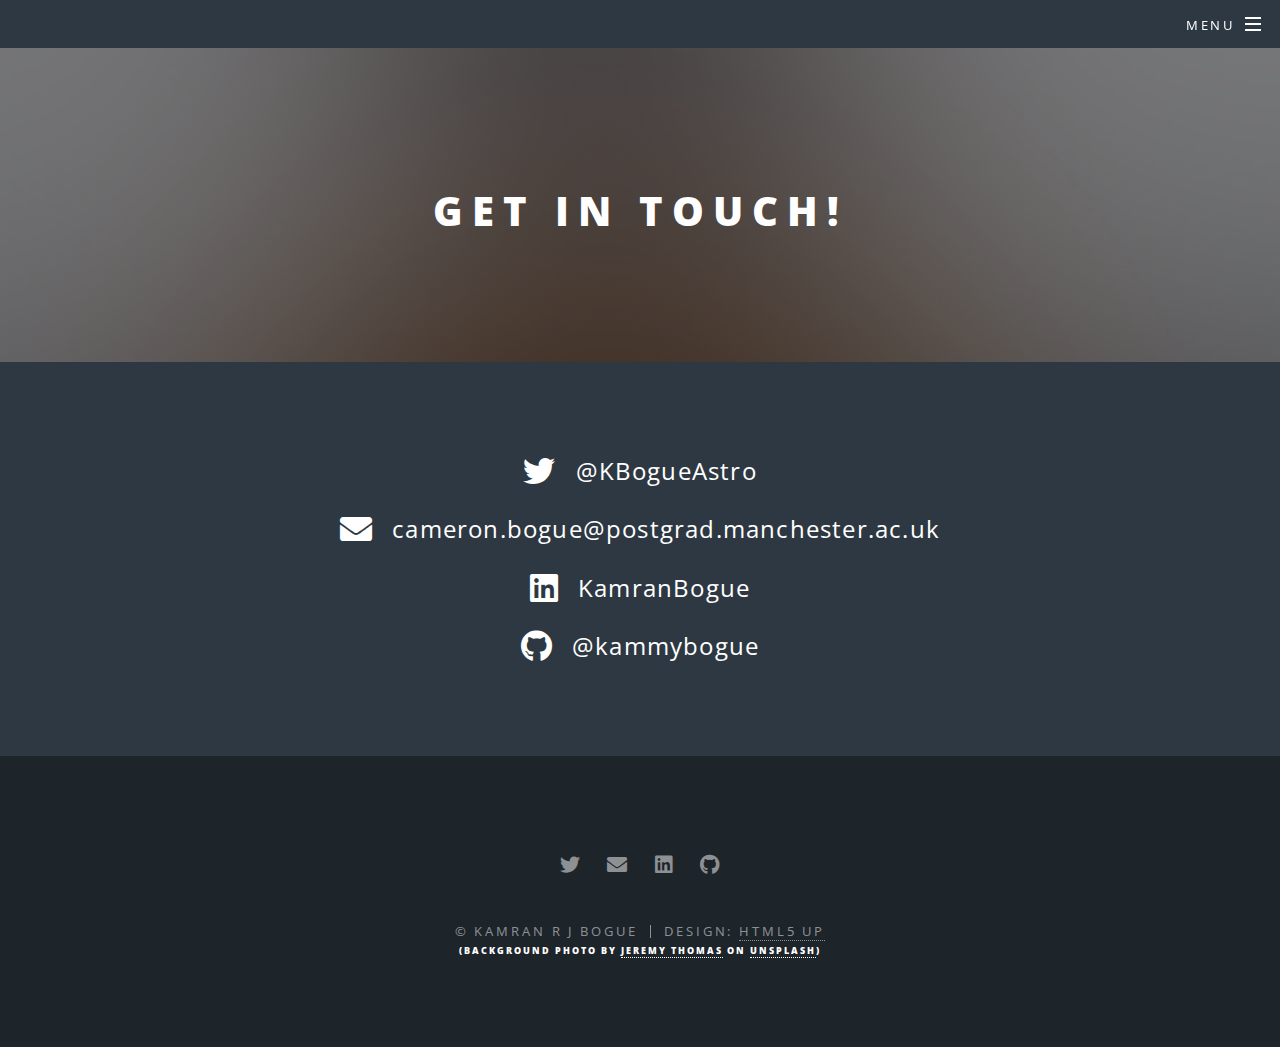
==== commit 423c214a: "Big Rework" ====
--- a/contact.html
+++ b/contact.html
@@ -6,7 +6,7 @@
 -->
 <html>
 	<head>
-		<title>Generic - Spectral by HTML5 UP</title>
+		<title>Kamran R J Bogue</title>
 		<meta charset="utf-8" />
 		<meta name="viewport" content="width=device-width, initial-scale=1, user-scalable=no" />
 		<link rel="stylesheet" href="assets/css/main.css" />
@@ -18,81 +18,59 @@
 			<div id="page-wrapper">
 
 				<!-- Header -->
-					<header id="header">
-						<h1><a href="index.html">Spectral</a></h1>
-						<nav id="nav">
-							<ul>
-								<li class="special">
-									<a href="#menu" class="menuToggle"><span>Menu</span></a>
-									<div id="menu">
-										<ul>
-											<li><a href="index.html">Home</a></li>
-											<li><a href="generic.html">Generic</a></li>
-											<li><a href="elements.html">Elements</a></li>
-											<li><a href="#">Sign Up</a></li>
-											<li><a href="#">Log In</a></li>
-										</ul>
-									</div>
-								</li>
-							</ul>
-						</nav>
-					</header>
+				<header id="header" class="alt">
+					<h1><a href="index.html">Kamran R J Bogue</a></h1>
+					<nav id="nav">
+						<ul>
+							<li class="special">
+								<a href="#menu" class="menuToggle"><span>Menu</span></a>
+								<div id="menu">
+									<ul>
+										<li><a href="index.html">Home</a></li>
+										<li><a href="research.html">Research</a></li>
+										<li><a href="scicomm.html">Outreach and Teaching</a></li>
+										<li><a href="CV.html">CV</a></li>
+										<li><a href="contact.html">Contact</a></li>
+									</ul>
+								</div>
+							</li>
+						</ul>
+					</nav>
+				</header>
 
 				<!-- Main -->
 					<article id="main">
 						<header>
-							<h2>Profile</h2>
-							<p>Who am I?</p>
+							<h2>Get In Touch!</h2>
 						</header>
-						<section class="wrapper style5">
-							<div class="inner">
-
-								<h3>A Brief History of Myself</h3>
-								<p>Hello! My name is Kamran (or Kammy) Bogue and I'm currently a PhD researcher at the University of Manchester, specifically at the Jodrell Bank Centre for Astrophysics, or 'JBCA'. </p>
-
-								<p>I was born and raised in West Molesey [south west London], and even before I went to University I was lucky enough to -> Took part in the Social Mobility Foundation's "Aspiring Professionals Programme". Did the 'Insights work experience'. I was already interested in teaching and outreach at this stage, and began tutoring while I was sixth form student.</p>
-
-								<p>I began studying my MPhys Physics with Astronomy undergraduate at Cardiff University in 2016. Excited as ever by science outreach, I started a part time rule at Techniquest Science Discovery Centre as a Science Communicator.</p>
-
-								<p>Volunteered with Universe in The Classroom as a Stellar Role Model. Help organise and run astronomy workshops for primary school children.</p>
-
-								<p>I was a Student Mentor, as well as a Mentor Consultant.</p>
-
-								<p>Social Secretary for the Cardiff University Astronomy Soceity, ran trips to the Brecon Beacons with telescopes. Wrote for Gair Rhydd, the Cardiff University Student Newspaper.</p>
-
-								<p>It was also while I was still an undergraduate at Cardiff University that I was able to partake in a summer placement at the International Centre for Radio Astronomy Research ('ICRAR') with Aaron Robotham and Claudia Lagos Urbina. Beforehand learned R - new progamming language - and was there for 3 months. Confirmed that a PhD was the right next step for me.</p>
-
-								<p>I graduated with a first from my MPhys.</p>
-								<hr />
-
-								<h4>Postgradute Research</h4>
-								<p>I started my PhD at the University of Manchester of 2020 (an interesting year to begin a PhD) under the supervision of Dr Rowan Smith.</p>
-
-								<p>Graduate Teaching Assistant demonstrating for second year undergraduate astronomy experiments.</p>
-
-								<p>Began working with the Brilliant Club. Wrtoe my own course 'How to Make a Star; The Astrophysics of The Interstellar Medium'. </p>
-
-								<p>Graduate Teaching Assistant demonstrating for second year undergraduate astronomy experiments.</p>
-
-								<p>Worked on the Jodcast, hosting, newsreading and interviewing.</p>
-
-							</div>
-						</section>
 					</article>
 
+				
+				<!-- CTA -->
+				<section id="cta" class="wrapper style4">
+					<div class="inner">
+						<ul class="actions stacked">
+							<li><a href="https://twitter.com/KBogueAstro" class="iconv brands fa-twitter"><span class="label">@KBogueAstro</span></a></li>
+							<li><a href="mailto:cameron.bogue@postgrad.manchester.ac.uk" class="iconv solid fa-envelope"><span class="label">cameron.bogue@postgrad.manchester.ac.uk</span></a></li>
+							<li><a href="https://www.linkedin.com/in/kamran-bogue/" class="iconv brands fa-linkedin"><span class="label">KamranBogue</span></a></li>
+							<li><a href="https://github.com/kammybogue" class="iconv brands fa-github"><span class="label">@kammybogue</span></a></li>
+						</ul>
+					</div>
+				</section>
+
 				<!-- Footer -->
-					<footer id="footer">
-						<ul class="icons">
-							<li><a href="#" class="icon brands fa-twitter"><span class="label">Twitter</span></a></li>
-							<li><a href="#" class="icon brands fa-facebook-f"><span class="label">Facebook</span></a></li>
-							<li><a href="#" class="icon brands fa-instagram"><span class="label">Instagram</span></a></li>
-							<li><a href="#" class="icon brands fa-dribbble"><span class="label">Dribbble</span></a></li>
-							<li><a href="#" class="icon solid fa-envelope"><span class="label">Email</span></a></li>
-						</ul>
-						<ul class="copyright">
-							<li>&copy; Untitled</li><li>Design: <a href="http://html5up.net">HTML5 UP</a></li>
-						</ul>
-					</footer>
+				<footer id="footer">
+					<ul class="icons">
+						<li><a href="https://twitter.com/KBogueAstro" class="icon brands fa-twitter"><span class="label">Twitter</span></a></li>
+						<li><a href="mailto:cameron.bogue@postgrad.manchester.ac.uk" class="icon solid fa-envelope"><span class="label">Email</span></a></li>
+						<li><a href="https://www.linkedin.com/in/kamran-bogue/" class="icon brands fa-linkedin"><span class="label">LinkedIn</span></a></li>
+						<li><a href="https://github.com/kammybogue" class="icon brands fa-github"><span class="label">Github</span></a></li>
+					</ul>
+					<ul class="copyright">
+						<li>&copy; Kamran R J Bogue</li><li>Design: <a href="http://html5up.net">HTML5 UP</a></li>
+						<h6>(Background Photo by <a href="https://unsplash.com/@jeremythomasphoto?utm_source=unsplash&utm_medium=referral&utm_content=creditCopyText">Jeremy Thomas</a> on <a href="https://unsplash.com">Unsplash</a>)</h6>
+					</ul>
+				</footer>
 
 			</div>
 
--- a/assets/css/main.css
+++ b/assets/css/main.css
@@ -1,10 +1,10 @@
 @import url(fontawesome-all.min.css);
 @import url("https://fonts.googleapis.com/css?family=Open+Sans:400,400italic,600,600italic,800,800italic");
 
-/*
-	Spectral by HTML5 UP
-	html5up.net | @ajlkn
-	Free for personal and commercial use under the CCA 3.0 license (html5up.net/license)
+/*
+	Spectral by HTML5 UP
+	html5up.net | @ajlkn
+	Free for personal and commercial use under the CCA 3.0 license (html5up.net/license)
 */
 
 html, body, div, span, applet, object,
@@ -2089,6 +2089,103 @@
 			color: #76ddff;
 		}
 
+
+/* Icon Vertical*/
+
+
+.iconv {
+	text-decoration: none;
+	border-bottom: none;
+	position: relative;
+	display: flex;
+	flex-direction: row;
+	justify-content: center;
+}
+
+	.iconv:before {
+		-moz-osx-font-smoothing: grayscale;
+		-webkit-font-smoothing: antialiased;
+		display: inline-block;
+		font-style: normal;
+		font-variant: normal;
+		text-rendering: auto;
+		line-height: 1;
+		text-transform: none !important;
+		font-family: 'Font Awesome 5 Free';
+		font-weight: 400;
+		font-size: 2em;
+	}
+
+	.iconv > .label {
+		display: block;
+		vertical-align: middle;
+		margin-left: 1.5vw;
+		font-size: 1.5em;
+		width: fit-content;
+	}
+
+	@media only screen and (max-width:600px){
+		.iconv > .label{
+			font-size: 3.5vw;
+		}
+	}
+
+	.iconv:before {
+		line-height: inherit;
+	}
+
+	.iconv.solid:before {
+		font-weight: 900;
+	}
+
+	.iconv.brands:before {
+		font-family: 'Font Awesome 5 Brands';
+	}
+
+	.iconv.major {
+		-moz-transform: rotate(-45deg);
+		-webkit-transform: rotate(-45deg);
+		-ms-transform: rotate(-45deg);
+		transform: rotate(-45deg);
+		border-radius: 3px;
+		border: solid 2px #fff;
+		display: inline-block;
+		font-size: 1.35em;
+		height: calc(3em + 2px);
+		line-height: 3em;
+		text-align: center;
+		width: calc(3em + 2px);
+	}
+
+		.iconv.major:before {
+			-moz-transform: rotate(45deg);
+			-webkit-transform: rotate(45deg);
+			-ms-transform: rotate(45deg);
+			transform: rotate(45deg);
+			display: inline-block;
+			font-size: 1.5em;
+		}
+
+		@media screen and (max-width: 736px) {
+
+			.iconv.major {
+				font-size: 1em;
+			}
+
+		}
+
+	.iconv.style1 {
+		color: #00ffcc;
+	}
+
+	.iconv.style2 {
+		color: #00f0ff;
+	}
+
+	.iconv.style3 {
+		color: #76ddff;
+	}
+
 /* Image */
 
 	.image {
@@ -2214,7 +2311,7 @@
 		}
 
 			ul.actions.stacked li {
-				padding: 1em 0 0 0;
+				padding: 2em 0 0 0;
 			}
 
 				ul.actions.stacked li:first-child {
@@ -2265,7 +2362,7 @@
 					-webkit-flex-shrink: 1;
 					-ms-flex-shrink: 1;
 					flex-shrink: 1;
-					padding: 1em 0 0 0;
+					padding: 2em 0 0 0;
 					text-align: center;
 					width: 100%;
 				}
@@ -2691,8 +2788,8 @@
 			-webkit-order: 2;
 			-ms-order: 2;
 			order: 2;
-			max-width: 48em;
-			width: 60%;
+			max-width: 68em;
+			width: 95%;
 		}
 
 		.spotlight:nth-child(2n) {
@@ -2703,11 +2800,11 @@
 		}
 
 		.spotlight:nth-child(1) {
-			background-color: rgba(0, 0, 0, 0.075);
+			background-color: rgba(41, 46, 86, 255);
 		}
 
 		.spotlight:nth-child(2) {
-			background-color: rgba(0, 0, 0, 0.15);
+			background-color: rgba(76, 48, 89, 255);
 		}
 
 		.spotlight:nth-child(3) {
@@ -2793,7 +2890,7 @@
 
 		.wrapper > .inner {
 			width: 60em;
-			margin: 0 auto;
+			margin: auto;
 		}
 
 			@media screen and (max-width: 1280px) {
@@ -2817,8 +2914,8 @@
 		}
 
 		.wrapper.style1 {
-			background-color: #21b2a6;
-			color: #c8ece9;
+			background-color: #3e4a93;
+			color: #e6e4f6;
 		}
 
 			.wrapper.style1 strong, .wrapper.style1 b {
@@ -2850,7 +2947,7 @@
 			}
 
 			.wrapper.style1 header.major p {
-				color: #c8ece9;
+				color: #e4e1fd;
 			}
 
 			.wrapper.style1 label {
@@ -2871,7 +2968,7 @@
 
 				.wrapper.style1 select option {
 					color: #ffffff;
-					background: #21b2a6;
+					background: #3e4a93;
 				}
 
 			.wrapper.style1 input[type="checkbox"] + label,
@@ -2887,7 +2984,7 @@
 			.wrapper.style1 input[type="checkbox"]:checked + label:before,
 			.wrapper.style1 input[type="radio"]:checked + label:before {
 				background: #ffffff;
-				color: #21b2a6;
+				color: #3e4a93;
 			}
 
 			.wrapper.style1 ::-webkit-input-placeholder {
@@ -3351,7 +3448,7 @@
 		-ms-transition: -ms-transform 0.5s ease;
 		transition: transform 0.5s ease;
 		-webkit-overflow-scrolling: touch;
-		background: #21b2a6;
+		background: #2e3842;
 		color: #ffffff;
 		height: 100%;
 		max-width: 80%;
@@ -3757,6 +3854,7 @@
 		display: -webkit-flex;
 		display: -ms-flex;
 		display: flex;
+		justify-content: center;
 		max-width: 45em;
 	}
 
@@ -3765,8 +3863,9 @@
 			-webkit-order: 1;
 			-ms-order: 1;
 			order: 1;
-			padding-right: 3em;
+			/* padding-right: 3em; */
 			width: 70%;
+			text-align: center;
 		}
 
 			#cta .inner header p {
@@ -3826,7 +3925,7 @@
 	}
 
 		#main > header h2 {
-			font-size: 1.75em;
+			font-size: 2.5em;
 			margin: 0 0 0.5em 0;
 		}
 
